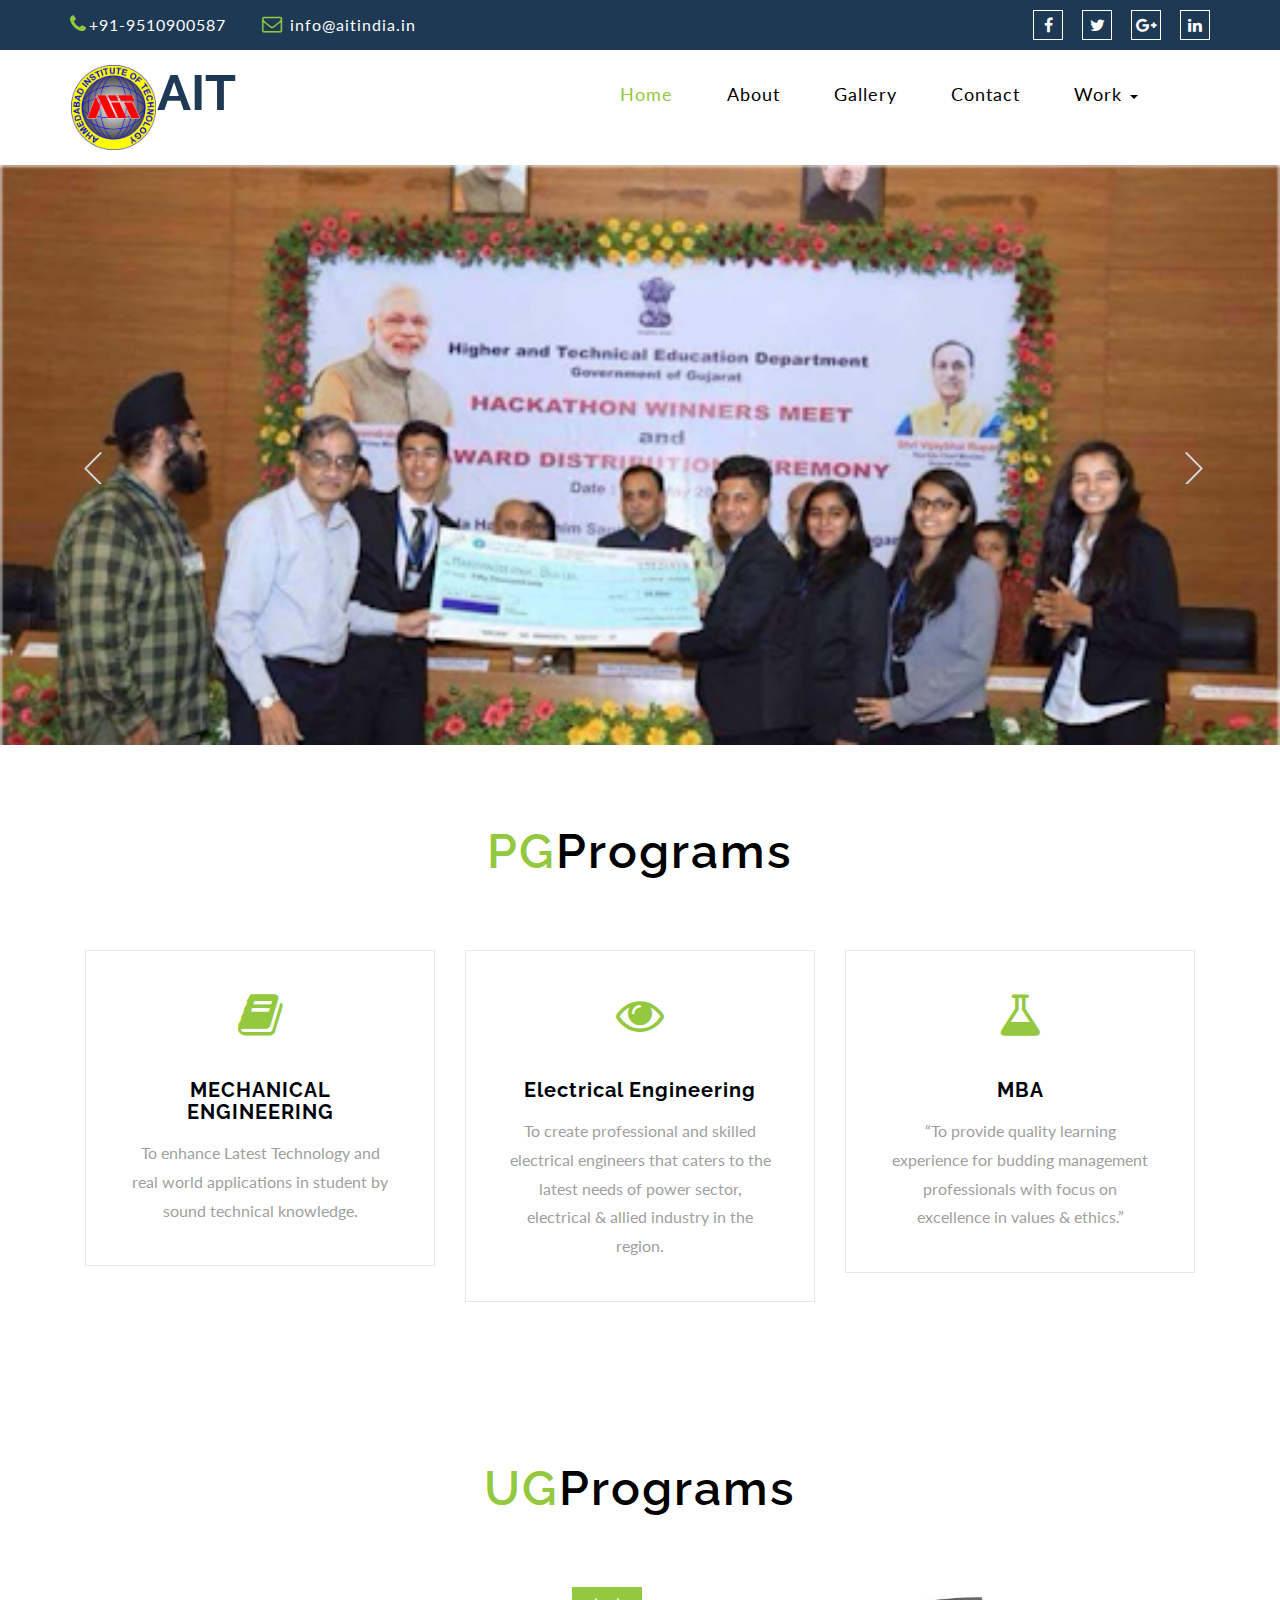
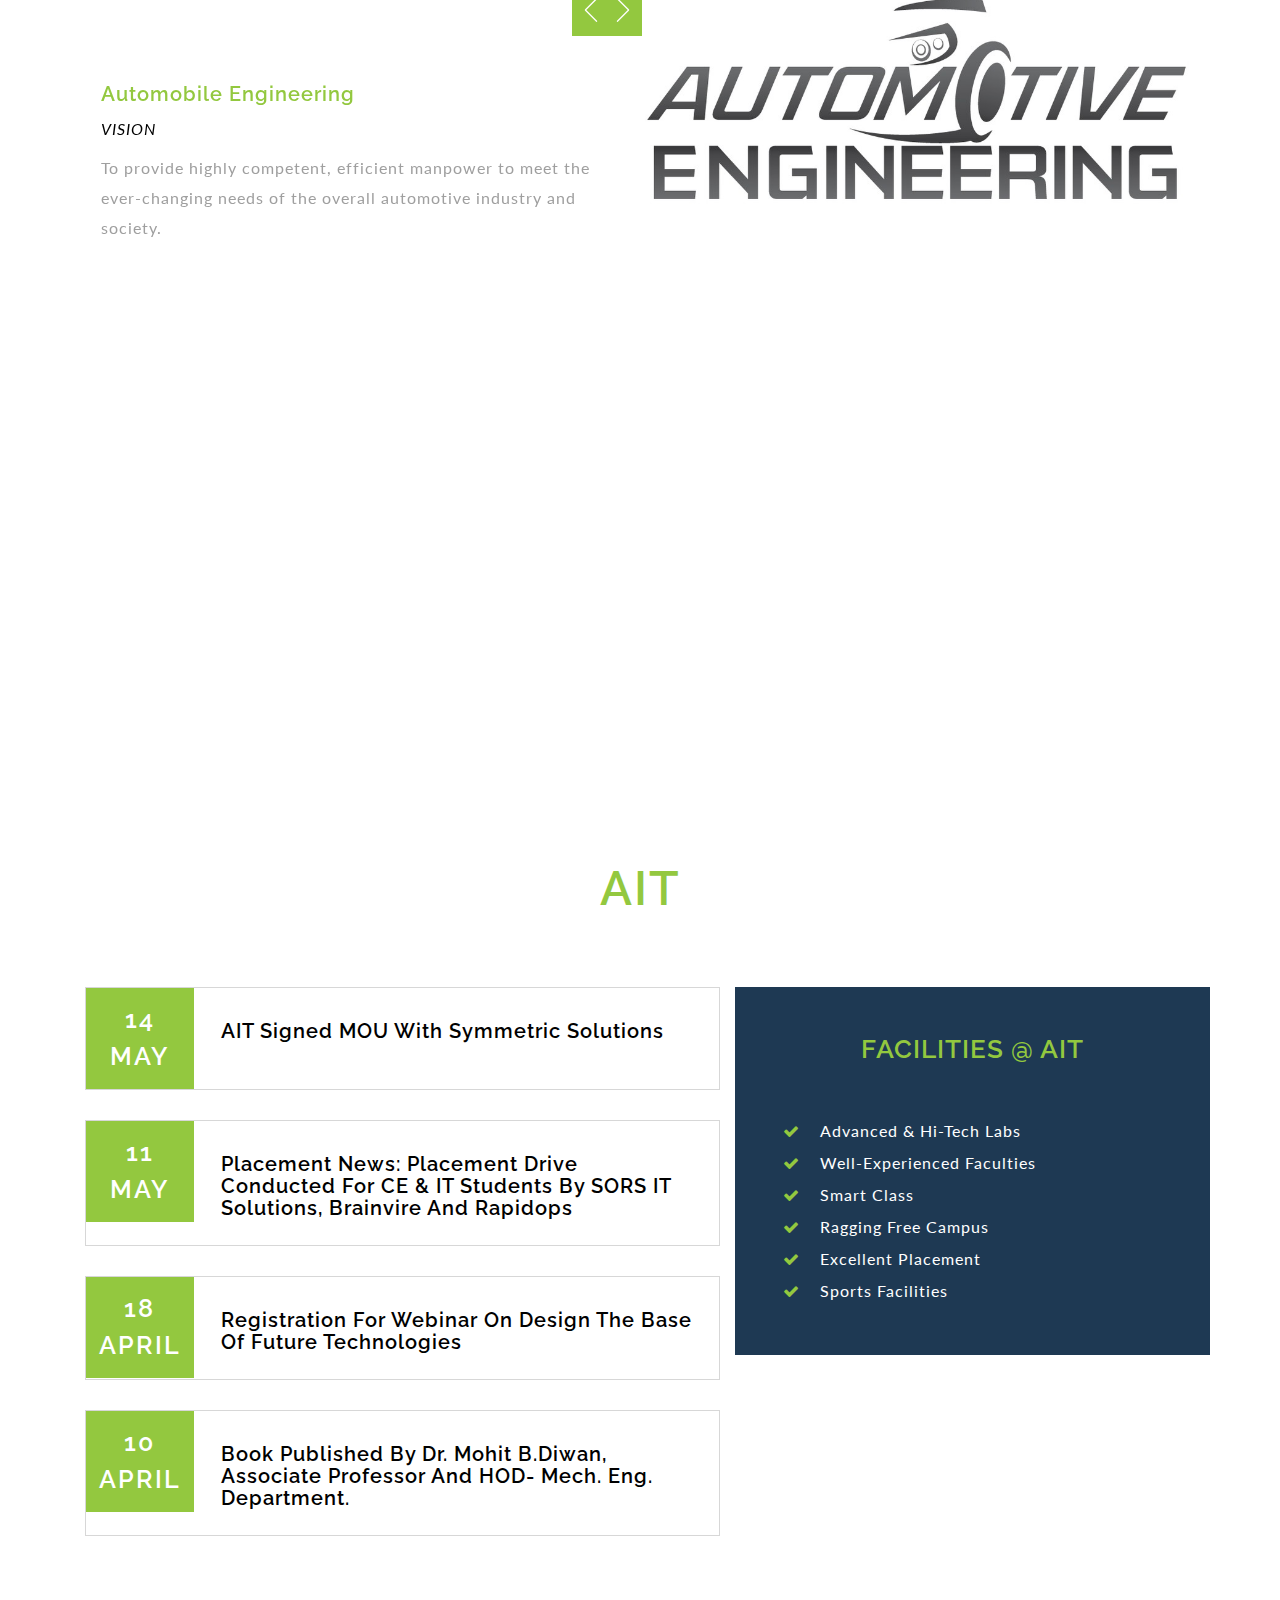
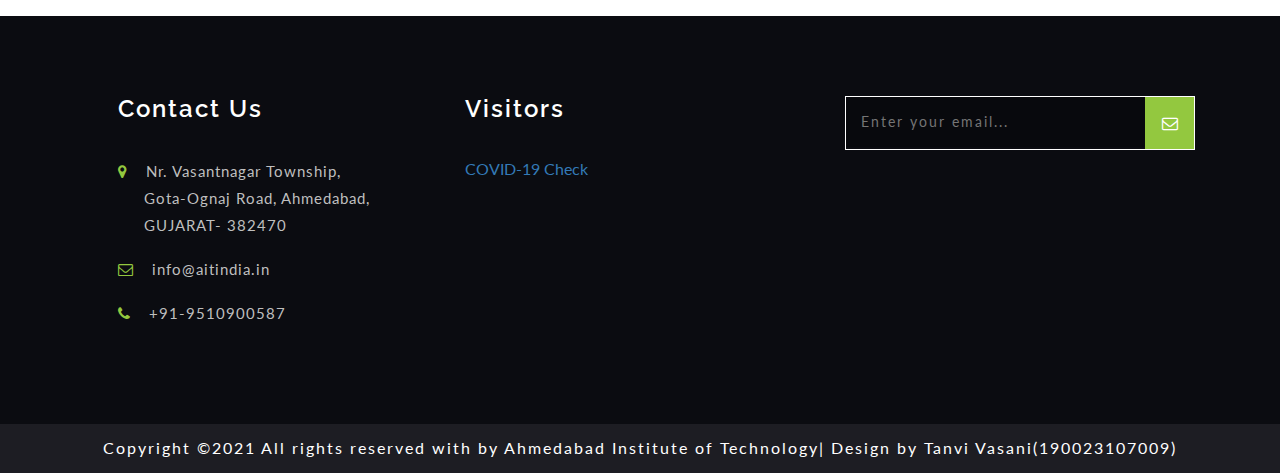
==== index.html @ c09816c7 "Add files via upload" ====
<!DOCTYPE html>
<html lang="zxx">

<head>
	<title>AIT | Home</title>
	<link rel="icon" type="image/png" sizes="16x16" href="images/favicon.png">
	<meta name="viewport" content="width=device-width, initial-scale=1">
	<meta http-equiv="Content-Type" content="text/html; charset=utf-8" />
	<meta name="keywords" content="Bettering Responsive web template, Bootstrap Web Templates, Flat Web Templates, Android Compatible web template, 
Smartphone Compatible web template, free webdesigns for Nokia, Samsung, LG, Sony Ericsson, Motorola web design" />
	<script type="application/x-javascript">
		addEventListener("load", function () {
			setTimeout(hideURLbar, 0);
		}, false);

		function hideURLbar() {
			window.scrollTo(0, 1);
		}
	</script>
	<link href="css/bootstrap.css" rel="stylesheet" type="text/css" media="all" />
	<link href="css/font-awesome.min.css" rel="stylesheet" type="text/css" media="all">
	<link rel="stylesheet" href="css/flexslider.css" type="text/css" media="screen" property="" />
	<link href="css/style.css" rel="stylesheet" type="text/css" media="all" />
	<link href="//fonts.googleapis.com/css?family=Lato:300,400,700,900" rel="stylesheet">
	<link href="//fonts.googleapis.com/css?family=Raleway:300,400,500,600,800" rel="stylesheet">

</head>

<body>
	<div class="header">
	<div class="top">
					<div class="container">
						
							<div class="col-md-9 top-left">
								<ul>
									<li><i class="fa fa-phone" aria-hidden="true"></i>+91-9510900587</li>
									<li><i class="fa fa-envelope-o" aria-hidden="true"></i> <a href="mailto:info@example.com">info@aitindia.in</a></li>
								</ul>
							</div>
							<div class="col-md-3 top-middle">
								<ul>
									<li><a href="#"><i class="fa fa-facebook"></i></a></li>
									<li><a href="#"><i class="fa fa-twitter"></i></a></li>
									<li><a href="#"><i class="fa fa-google-plus"></i></a></li>
									<li><a href="#"><i class="fa fa-linkedin"></i></a></li>
								</ul>
							</div>
							
							<div class="clearfix"></div>
						
					</div>
				</div>
		<div class="top-bar-w3layouts">
			<div class="container">
				<nav class="navbar navbar-default">
					<div class="navbar-header">
						<button type="button" class="navbar-toggle" data-toggle="collapse" data-target="#bs-example-navbar-collapse-1">
							<span class="sr-only">Toggle navigation</span>
							<span class="icon-bar"></span>
							<span class="icon-bar"></span>
							<span class="icon-bar"></span>
						</button>
						<h1><a href="index.html"><img src="images\aitsy.png" style="height: 85px;width: 85px;margin-right: 1px;margin-left: 1px;"> AIT</a></h1>
					</div>
					<div class="collapse navbar-collapse" id="bs-example-navbar-collapse-1">

						<ul class="nav navbar-nav navbar-right">
							<li><a href="index.html" class="active">Home</a></li>
							<li><a href="about.html">About</a></li>
							<li><a href="gallery.html">Gallery</a></li>
							<li><a href="contact.html">Contact</a></li>
							<li><a href="#" class="dropdown-toggle" data-toggle="dropdown" role="button" aria-haspopup="true" aria-expanded="false">Work <span class="caret"></span></a>
										<ul class="dropdown-menu">
											<li><a href="icons.html">Static Page</a></li>
											<li><a href="codes.html">Dynamic Page</a></li>
										</ul>
							</li> 
						</ul>

					</div>



					<div class="clearfix"> </div>
				</nav>
			</div>

		</div>
		<div class="slider">
			<div class="callbacks_container">
				<ul class="rslides" id="slider3">
					<li>
						<div class="slider-img1">
							<div class="container">
								<div class="slider_banner_info_w3ls">
								</div>
							</div>
						</div>
					</li>
					<li>
						<div class="slider-img2">
							<div class="container">
								<div class="slider_banner_info_w3ls">
								</div>
							</div>
						</div>
					</li>
					<li>
						<div class="slider-img3">
							<div class="container">
								<div class="slider_banner_info_w3ls">
								</div>
							</div>
						</div>
					</li>

				</ul>
			</div>
		</div>
		<div class="clearfix"> </div>
	</div>
	<div class="w3-agile-services">
		<div class="container">
			<h3 class="title-txt"><span>PG</span>Programs</h3>
		<div class="agileits-services">
				<div class="services-right-grids">
					<div class="col-sm-4 services-right-grid">
						<div class="se-top">
							<div class="services-icon">
								<i class="fa fa-book" aria-hidden="true"></i>
							</div>
							<div class="services-icon-info">
								<a href="http://www.aitindia.in/aitnew/branch_detail?id=19&is_pg=1"><h5>MECHANICAL ENGINEERING</h5>
								<p>To enhance Latest Technology and real world applications in student by sound technical knowledge.</p>
							</div></a>
						</div>
					</div>
					<div class="col-sm-4 services-right-grid">
						<div class="se-top">
							<div class="services-icon">
							<i class="fa fa-eye" aria-hidden="true"></i>
							</div>
							<div class="services-icon-info">
								<a href="http://www.aitindia.in/aitnew/branch_detail?id=9&is_pg=1"><h5>Electrical Engineering</h5>
								<p>To create professional and skilled electrical engineers that caters to the latest needs of power sector, electrical & allied industry in the region.</p></a>
							</div>
						</div>
					</div>
					<div class="col-sm-4 services-right-grid">
						<div class="se-top">
							<div class="services-icon">
							<i class="fa fa-flask" aria-hidden="true"></i>
							</div>
							<div class="services-icon-info">
								<a href="http://www.aitindia.in/aitnew/branch_detail?id=53&is_pg=1"><h5>MBA</h5>
								<p>“To provide quality learning experience for budding management professionals with focus on excellence in values & ethics.”</p></a>
							</div>
						</div>
					</div>
					<div class="clearfix"> </div>
				</div>
				
			</div>
		</div>
	</div>
	
	<div class="testimonials">
		<div class="container">
			<h3 class="title-txt"><span>UG</span>Programs</h3>
			<div class="col-md-6 testimonials-main">
				<section class="slider">
					<div class="flexslider">
						<ul class="slides">
							<li>
								<div class="inner-testimonials-w3ls">
									<img src="images/1.jpg" alt=" " class="img-responsive" />
									<div class="testimonial-info-wthree">
										<a href="http://www.aitindia.in/aitnew/branch_detail?id=2"><h5>Automobile Engineering</h5>
										<span>VISION</span>
										<p class="para-w3ls">To provide highly competent, efficient manpower to meet the ever-changing needs of the overall automotive industry and society.</p></a>
									</div>
								</div>
							</li>
							<li>
								<div class="inner-testimonials-w3ls">
									<img src="images/2.jpg" alt=" " class="img-responsive" />
									<div class="testimonial-info-wthree">
										<a href="http://www.aitindia.in/aitnew/branch_detail?id=6"><h5>Civil Engineering</h5>
										<span>VISION</span>
										<p class="para-w3ls">To develop best skilled Civil Engineers with innovative mind and of global perspective; who help our nation to develop civil society</p></a>
									</div>
								</div>
							</li>
							<li>
								<div class="inner-testimonials-w3ls">
									<img src="images/3.jpg" alt=" " class="img-responsive" />
									<div class="testimonial-info-wthree">
										<a href="http://www.aitindia.in/aitnew/branch_detail?id=7"><h5>Computer Engineering</h5>
										<span>VISION</span>
										<p class="para-w3ls">To produce technically sound and ethically responsible Computer Engineers to the society by providing Quality Education.</p></a>
									</div>
								</div>
							</li>
							<li>
								<div class="inner-testimonials-w3ls">
									<img src="images/4.jpg" alt=" " class="img-responsive" />
									<div class="testimonial-info-wthree">
										<a href="http://www.aitindia.in/aitnew/branch_detail?id=9"><h5>Electrical Engineering</h5>
										<span>VISION</span>
										<p class="para-w3ls">To create professional and skilled electrical engineers that caters to the latest needs of power sector, electrical & allied industry in the region.</p></a>
									</div>
								</div>
							</li>
							<li>
								<div class="inner-testimonials-w3ls">
									<img src="images/5.jpg" alt=" " class="img-responsive" />
									<div class="testimonial-info-wthree">
										<a href="http://www.aitindia.in/aitnew/branch_detail?id=11"><h5>Electronics and Communication</h5>
										<span>VISION</span>
										<p class="para-w3ls">To Provide Excellent Academic Environment with moral values for developing ethically sound and competent engineers.</p></a>
									</div>
								</div>
							</li>
							<li>
								<div class="inner-testimonials-w3ls">
									<img src="images/6.jpg" alt=" " class="img-responsive" />
									<div class="testimonial-info-wthree">
										<a href="http://www.aitindia.in/aitnew/branch_detail?id=16"><h5>Information Technology</h5>
										<span>VISION</span>
										<p class="para-w3ls">To provide quality education and assistance to the students through innovative teaching learning methodology for shaping young mind technically sound and ethically strong.</p></a>
									</div>
								</div>
							</li>
							<li>
								<div class="inner-testimonials-w3ls">
									<img src="images/7.png" alt=" " class="img-responsive" />
									<div class="testimonial-info-wthree">
										<a href="http://www.aitindia.in/aitnew/branch_detail?id=19"><h5>Mechanical Engineering</h5>
										<span>VISION</span>
										<p class="para-w3ls">To enhance Latest Technology and real world applications in student by sound technical knowledge.</p></a>
									</div>
								</div>
							</li>
						</ul>
					</div>
				</section>
			</div>
			<div class="clearfix"> </div>
		</div>
	</div>
	<!-- //Testimonials -->
	<!-- Events -->
	<div class="events-section">
		<div class="container">
			
				
			</div>
			<div class="clearfix"> </div>
		</div>
	</div>
	<!-- //Events -->
<div class="experience">
	<div class="container">
	<h3 class="title-txt"><span>AIT </span> </h3>
		<div class="experience-info">
			<div class="col-md-7 exp-matter">
				<div class="exp-left">
					<div class="ex-lt">
						<h6>14 <span>MAY</span></h6>
					</div>
					<div class="ex-rt">
						<h5>AIT signed MOU with Symmetric Solutions</h5>
					</div>
					<div class="clearfix"></div>
				</div>
				<div class="exp-left">
					<div class="ex-lt">
						<h6>11 <span>MAY</span></h6>
					</div>
					<div class="ex-rt">
						<h5>Placement News: Placement Drive conducted for CE & IT Students by SORS IT Solutions, Brainvire and Rapidops</h5>
					</div>
					<div class="clearfix"></div>
				</div>
		
				<div class="exp-left">
					<div class="ex-lt">
						<h6>18 <span>APRIL</span></h6>
					</div>
					<div class="ex-rt">
						<h5>Registration for Webinar on Design the base of future Technologies</h5>
					</div>
					<div class="clearfix"></div>
				</div>
				<div class="exp-left">
					<div class="ex-lt">
						<h6>10 <span>APRIL</span></h6>
					</div>
					<div class="ex-rt">
						<h5>Book Published by Dr. Mohit B.Diwan, Associate Professor and HOD- Mech. Eng. Department.</h5>
					</div>
					<div class="clearfix"></div>
				</div>
			</div>
			<div class="col-md-5 exp-info-right">
				<div class="ex-top">
					<h4>Facilities @ AIT</h4>
					<li><span class="fa fa-check" aria-hidden="true"></span>Advanced & Hi-Tech Labs</li>
					<li><span class="fa fa-check" aria-hidden="true"></span>Well-Experienced Faculties</li>
					<li><span class="fa fa-check" aria-hidden="true"></span>Smart Class</li>
					<li><span class="fa fa-check" aria-hidden="true"></span>Ragging Free Campus</li>
					<li><span class="fa fa-check" aria-hidden="true"></span>Excellent Placement</li>
					<li><span class="fa fa-check" aria-hidden="true"></span>Sports Facilities</li>
				</div>
			</div>
			<div class="clearfix"></div>
		</div>
	</div>
</div>
<!-- footer -->
	<div class="footer">
	<div class="container">
		<div class="f-bg-w3l">
			<div class="col-md-4 w3layouts_footer_grid hpft">
					<h3>Contact Us</h3>
					    <ul class="con_inner_text">
							<li><span class="fa fa-map-marker" aria-hidden="true"></span>	Nr. Vasantnagar Township, <label> Gota-Ognaj Road, Ahmedabad, GUJARAT- 382470 </label></li>
							<li><span class="fa fa-envelope-o" aria-hidden="true"></span> <a href="mailto:info@example.com">info@aitindia.in</a></li>
							<li><span class="fa fa-phone" aria-hidden="true"></span> +91-9510900587</li>
						</ul>				
				</div>
		<div class="col-md-4 w3layouts_footer_grid">
					<h3>Visitors</h3>
					 <a href='https://www.symptoma.com/en/info/covid-19'>COVID-19 Check</a> <script type='text/javascript' src='https://www.freevisitorcounters.com/auth.php?id=e91e2856d9b08d8100dab03bf4e1359ea80cdd08'></script>
<script type="text/javascript" src="https://www.freevisitorcounters.com/en/home/counter/826787/t/9"></script>
				</div>
				<div class="col-md-4 w3layouts_footer_grid">
					<form action="#" method="post">
						<input type="email" name="Email" placeholder="Enter your email..." required="">
						<button class="btn1"><i class="fa fa-envelope-o" aria-hidden="true"></i></button>
						<div class="clearfix"> </div>
					</form>
				</div>
				<div class="clearfix"> </div>		
			</div>	
			</div>
	</div>
	<p class="copyright">Copyright ©2021 All rights reserved with by Ahmedabad Institute of Technology| Design by Tanvi Vasani(190023107009)</p>
	<!-- //footer -->



	<!-- Required Scripts -->
	<!-- Common Js -->
	<script type="text/javascript" src="js/jquery-2.2.3.min.js"></script>
	<!--// Common Js -->
	<!--search-bar-agileits-->
	<script src="js/main.js"></script>
	<!--//search-bar-agileits-->
	<!-- start-smoth-scrolling -->
	<script type="text/javascript" src="js/move-top.js"></script>
	<script type="text/javascript" src="js/easing.js"></script>
	<script type="text/javascript">
		jQuery(document).ready(function ($) {
			$(".scroll").click(function (event) {
				event.preventDefault();
				$('html,body').animate({
					scrollTop: $(this.hash).offset().top
				}, 1000);
			});
		});
	</script>
	<!-- start-smoth-scrolling -->

	<!-- Banner Responsive slider -->
	<script src="js/responsiveslides.min.js"></script>
	<script>
		// You can also use "$(window).load(function() {"
		$(function () {
			// Slideshow 3
			$("#slider3").responsiveSlides({
				auto: true,
				pager: false,
				nav: true,
				speed: 500,
				namespace: "callbacks",
				before: function () {
					$('.events').append("<li>before event fired.</li>");
				},
				after: function () {
					$('.events').append("<li>after event fired.</li>");
				}
			});

		});
	</script>
	<!-- // Banner Responsive slider -->

	<!-- flexSlider -->
	<script defer src="js/jquery.flexslider.js"></script>
	<script type="text/javascript">
		$(window).load(function () {
			$('.flexslider').flexslider({
				animation: "slide",
				start: function (slider) {
					$('body').removeClass('loading');
				}
			});
		});
	</script>
	<!-- //flexSlider -->

	<!-- stats -->
	<script src="js/jquery.waypoints.min.js"></script>
	<script src="js/jquery.countup.js"></script>
	<script>
		$('.counter-agileits-w3layouts').countUp();
	</script>
	<!-- //stats -->
	<!-- smooth scrolling -->
	<script type="text/javascript">
		$(document).ready(function () {
			/*
				var defaults = {
				containerID: 'toTop', // fading element id
				containerHoverID: 'toTopHover', // fading element hover id
				scrollSpeed: 1200,
				easingType: 'linear' 
				};
			*/
			$().UItoTop({
				easingType: 'easeOutQuart'
			});
		});
	</script>
	<a href="#home" id="toTop" style="display: block;"> <span id="toTopHover" style="opacity: 1;"> </span></a>
	<!-- //smooth scrolling -->

 <script src="js/bootstrap.js"></script>


	<!--// Required Scripts -->
</body>

</html>
---- css/style.css ----
/*--
Author: W3layouts
Author URL: http://w3layouts.com
License: Creative Commons Attribution 3.0 Unported
License URL: http://creativecommons.org/licenses/by/3.0/
--*/

html,
body {
	margin: 0;
	font-size: 100%;
	font-family: 'Lato', sans-serif;
	background: #fff;
}

body a {
	text-decoration: none;
	transition: 0.5s all;
	-webkit-transition: 0.5s all;
	-moz-transition: 0.5s all;
	-o-transition: 0.5s all;
	-ms-transition: 0.5s all;
}

a:hover {
	text-decoration: none;
}

input[type="button"],
input[type="submit"] {
	transition: 0.5s all;
	-webkit-transition: 0.5s all;
	-moz-transition: 0.5s all;
	-o-transition: 0.5s all;
	-ms-transition: 0.5s all;
}

h1,
h2,
h3,
h4,
h5,
h6 {
	margin: 0;
	font-family: 'Raleway', sans-serif;
	font-weight: 600;
}

p {
	margin: 0;
}

ul {
	margin: 0;
	padding: 0;
}

label {
	margin: 0;
}


/*-- header --*/


/*-- Index-Page-Styling --*/


/*-- top-bar-w3layouts --*/

.header {
	position: relative;
}

.header-nav {
	position: relative;
}

.top-bar-w3layouts {
	width: 100%;
	z-index: 99999;
	background: #fff;
}


/*-- Logo --*/

.logo {
	width: 60%;
	float: left;
}

.logo a {
	font-size: 40px;
	font-weight: bolder;
	color: #EEE;
}

.logo a:hover {
	color: #FFF;
}


/*-- //Logo --*/


/*-- Info --*/

.info {
	width: 40%;
	float: left;
	padding-top: 20px;
}

.info .email,
.info .phone {
	width: 50%;
	float: left;
}

.info p {
	color: #EEE;
	font-size: 13px;
}

.info a {
	color: #FFF;
}

.info a:hover {
	color: #009688;
}

.info span.glyphicon {
	margin-right: 5px;
}

.navbar-brand {
	line-height: 0px !important;
}

.navbar-brand {
	float: none;
}

nav.linkEffects.linkHoverEffect_12 ul {
	margin-top: 6px;
}


/*-- //Info --*/


/*-- //top-bar-w3layouts --*/


/*--banner-slider--*/

#slider2,
#slider3 {
	box-shadow: none;
	-moz-box-shadow: none;
	-webkit-box-shadow: none;
	margin: 0 auto;
}

.rslides_tabs li:first-child {
	margin-left: 0;
}

.rslides_tabs .rslides_here a {
	background: rgba(255, 255, 255, .1);
	color: #fff;
	font-weight: bold;
}

.events {
	list-style: none;
}

.callbacks_container {
	position: relative;
	float: left;
	width: 100%;
}

.callbacks {
	position: relative;
	list-style: none;
	overflow: hidden;
	width: 100%;
	padding: 0;
	margin: 0;
}

.callbacks li {
	position: absolute;
	width: 100%;
}

.callbacks img {
	position: relative;
	z-index: 1;
	height: auto;
	border: 0;
}

.callbacks .caption {
	display: block;
	position: absolute;
	z-index: 2;
	font-size: 20px;
	text-shadow: none;
	color: #fff;
	left: 0;
	right: 0;
	padding: 10px 20px;
	margin: 0;
	max-width: none;
	top: 10%;
	text-align: center;
}

.callbacks_nav {
	position: absolute;
	-webkit-tap-highlight-color: rgba(0, 0, 0, 0);
	bottom: 45%;
	left: 0;
	z-index: 3;
	text-indent: -9999px;
	overflow: hidden;
	text-decoration: none;
	width: 32px;
	height: 32px;
}

.callbacks_nav:hover {
	opacity: 0.5;
}

.callbacks_nav.next {
	left: auto;
	left: 51%;
}

.callbacks_nav.prev {
	background: transparent url(../images/left11.png) no-repeat;
	left: 6%;
}

.callbacks_nav.next {
	background: transparent url(../images/right11.png) no-repeat;
	left: 92%;
}

#slider3-pager a {
	display: inline-block;
}

#slider3-pager span {
	float: left;
}

#slider3-pager span {
	width: 100px;
	height: 15px;
	background: #fff;
	display: inline-block;
	border-radius: 30em;
	opacity: 0.6;
}

#slider3-pager .rslides_here a {
	background: #FFF;
	border-radius: 30em;
	opacity: 1;
}

#slider3-pager a {
	padding: 0;
}

#slider3-pager li {
	display: inline-block;
}

.rslides {
	position: relative;
	list-style: none;
	overflow: hidden;
	width: 100%;
	padding: 0;
}

.rslides li {
	-webkit-backface-visibility: hidden;
	position: absolute;
	display: none;
	width: 100%;
	left: 0;
	top: 0;
}

.rslides li {
	position: relative;
	display: block;
	float: left;
}

.rslides img {
	height: auto;
	border: 0;
}

.callbacks_tabs {
	list-style: none;
	position: absolute;
	bottom: 21%;
	left: 68.5%;
	padding: 0;
	margin: 0;
	z-index: 990;
	display: block;
	text-align: center;
}

.slider-top span {
	font-weight: 600;
}

.callbacks_tabs li {
	display: inline-block;
	margin: 0 5px;
}

.animated {
	z-index: 99;
}


/*----*/

.callbacks_tabs a {
	visibility: hidden;
}

.callbacks_tabs a:after {
	content: "\f111";
	font-size: 0;
	font-family: FontAwesome;
	visibility: visible;
	display: block;
	height: 14px;
	width: 14px;
	display: inline-block;
	background: #fff;
	border-radius: 50%;
	-webkit-border-radius: 50%;
	-o-border-radius: 50%;
	-moz-border-radius: 50%;
	-ms-border-radius: 50%;
	box-shadow: 2px 2px 5px #000000;
	-webkit-box-shadow: 2px 2px 5px #000000;
	-o-box-shadow: 2px 2px 5px #000000;
	-moz-box-shadow: 2px 2px 5px #000000;
	-ms-box-shadow: 2px 2px 5px #000000;
}

.callbacks_here a:after {
	background: #93c83f;
}


/*----*/

.slider_banner_info_w3ls {
	margin-top: 23%;
}

.slider_banner_info_w3ls h4 {
	font-size: 5em;
	line-height: 1.5em;
	text-align: center;
	color: #fff;
	font-weight: 700;
	letter-spacing: 4px;
	
}

.slider_banner_info_w3ls h4 span {
	color: #93c83f;
	
	display: block;
}

img.img-responsive {
	width: 100%;
}

.slider-img1 {
	background: url(../images/ai.png) no-repeat 0px 0px;
}

.slider-img2 {
	background: url(../images/ait.jpeg) no-repeat 0px 0px;
}

.slider-img3 {
	background: url(../images/ait1.jpg) no-repeat 0px 0px;
}

.slider-img1,
.slider-img2,
.slider-img3 {
	background-size: cover;
	-webkit-background-size: cover;
	-o-background-size: cover;
	-moz-background-size: cover;
	-ms-background-size: cover;
	min-height: 705px;
}
.banner{
	background: url(../images/bann2.jpg) no-repeat 0px 0px;
	background-size: cover;
	-webkit-background-size: cover;
	-o-background-size: cover;
	-moz-background-size: cover;
	-ms-background-size: cover;
	min-height: 300px;
}

/*-- //Slider --*/
/* -- TOP HEADER */
.top-middle li {
    display: inline-block;
}
.top .top-middle, .top .top-right {
    padding: 0px;
}
.top .top-left {
    padding: 4px 0 0;
    text-align: left;
}
.top-left li {
    display: inline-block;
	color:#fff;
    margin-right: 2em;
    letter-spacing: 1px;
}
.top-left li a{
	color:#fff;
}
.top {
    padding: 10px 0;
    background:#1e3953;
}
.top-middle {
    text-align: right;
}
.top-left p{
	color:#fff;
    font-size: 16px;
    margin-top: 3px;
}
.top-left i.fa {
    margin-right: 2px;
    color: #93c83f;
    font-size: 20px;
}

.top-middle li {
    margin-left: 15px;
}
.top-middle .fa-facebook {
    font-size: 16px;
    text-align: center;
    line-height: 29px;
    width: 30px;
    height: 30px;
}
.top-middle .fa-facebook:hover {
    background: #527dbd;
    color: #ececec;
    border: 1px solid #527dbd;
}
.top-middle .fa-twitter {
    font-size: 16px;
    text-align: center;
    line-height: 29px;
    width: 30px;
    height: 30px;
}
.top-middle .fa-twitter:hover {
    background: #1da1f2;
    color: #ececec;
    border: 1px solid #1da1f2;
}
.top-middle .fa-google-plus {
    font-size: 16px;
    text-align: center;
    line-height: 29px;
    width: 30px;
    height: 30px;
}
.top-middle .fa-google-plus:hover {
    background: #dd4b39;
    color: #ececec;
    border: 1px solid #dd4b39;
}
.top-middle .fa-linkedin {
    font-size: 16px;
    text-align: center;
    line-height: 29px;
    width: 30px;
    height: 30px;
}
.top-middle .fa-linkedin:hover {
    background: #0077b5;
    color: #ececec;
    border: 1px solid #0077b5;
}
.top-middle i.fa {
    border: 1px solid #fff;
    color: #fff;
	transition: 0.5s all;
	-webkit-transition: 0.5s all;
	-moz-transition: 0.5s all;
	-o-transition: 0.5s all;
	-ms-transition: 0.5s all;
}
/* -- //TOP HEADER */

/*-- Navbar --*/

.navbar-default .navbar-collapse,
.navbar-default .navbar-form {
	border-color: transparent;
}

.navbar-default .navbar-brand {
	font-size: 3em;
	color: #FFF;
	text-shadow: 3px 3px #000000;
	text-decoration: none;
	font-weight: bold;
}

.navbar {
	margin-bottom: 0px;
}

.navbar-nav>li {
	float: left;
	margin: 0px 14px;
}

.navbar-default .navbar-nav>li>a {
	color: #000000;
	letter-spacing: 1px;
	text-transform: capitalize;
	padding: 15px 13px;
	font-weight: 400;
	font-size: 18px;
}

.navbar-default .navbar-brand:focus,
.navbar-default .navbar-brand:hover {
	color: #fff;
	background: none!important;
}

.navbar-default .navbar-toggle .icon-bar {
	background-color: #FFF;
}

.navbar-default .navbar-toggle:focus,
.navbar-default .navbar-toggle:hover {
	background-color: #303841;
	border-color: #000;
}

.navbar-default .navbar-nav>li>a:focus,
.navbar-default .navbar-nav>li>a:hover {
	color: #93c83f;
	background-color: transparent;
}

.navbar-default .navbar-nav > .open > a, .navbar-default .navbar-nav > .open > a:hover, .navbar-default .navbar-nav > .open > a:focus {
    color: #000;
    background-color: transparent;
}
.dropdown-menu > li > a:hover, .dropdown-menu > li > a:focus {
    color: #93c83f;
    background-color: #f5f5f5;
}
.navbar-default .navbar-nav>li>a.active {
	color: #93c83f;
}

.navbar-default {
	border-color: #e7e7e7;
	border: none!important;
	background: none!important;
}

.navbar {
	border-radius: 0!important;
}

.navbar-brand {
	float: left;
	height: 50px;
	padding: 15px 15px;
	line-height: 45px;
}
ul.dropdown-menu {
    top: 134%;
    background: rgba(21, 29, 37, 0.77);
    border: none;
}
.dropdown-menu > li > a {
    padding: 7px 20px;
    color: #fff;
    font-weight: 300;
    letter-spacing: 2px;
}
.dropdown-menu > li > a:hover, .dropdown-menu > li > a:focus, .dropdown-menu > li > a.active {
    text-decoration: none;
    background: none;
}

/*-- nav-effect --*/


/* Effect 13: three circles */

.cl-effect-13 ul li a {
	-webkit-transition: color 0.3s;
	-moz-transition: color 0.3s;
	transition: color 0.3s;
}

.cl-effect-13 ul li a::before {
	position: absolute;
	top: 50%;
	left: 50%;
	color: transparent;
	content: '.';
	text-shadow: 0 0 transparent;
	font-size: 2em;
	-webkit-transition: text-shadow 0.3s, color 0.3s;
	-moz-transition: text-shadow 0.3s, color 0.3s;
	transition: text-shadow 0.3s, color 0.3s;
	-webkit-transform: translateX(-50%);
	-moz-transform: translateX(-50%);
	transform: translateX(-50%);
}

.cl-effect-13 ul li a:hover::before,
.cl-effect-13 ul li a:focus::before,
ul.nav.navbar-nav li.active a::before {
	color: #fff;
	text-shadow: 10px 0 #fff, -10px 0 #fff;
}

.navbar-default {
	background: rgba(0, 0, 0, 0.72);
	border: none;
	border-radius: 0;
}

.navbar-nav,
.header-top {
	padding-right: 2.8em;
	margin-top: 1.2em;
}

.header-nav {
	position: relative;
}

.cl-effect-13 ul li a:hover::before,
.cl-effect-13 ul li a:focus::before,
ul.nav.navbar-nav li a.active::before {
	color: #fff;
	text-shadow: 10px 0 #fff, -10px 0 #fff;
}


/*-- //nav-effect --*/

.navbar-header h1 a {
	font-size: 1.4em;
	color:#1e3953;
	text-decoration: none;
	font-weight: 700;
	margin: 0.3em 0;
	display: inline-block;
}

.navbar-header h1 a img {
	width: 55px;
	float: left;
}

.navbar-brand {
	float: left;
	padding: 0!important;
	line-height: 45px;
}


/*-- /Navbar --*/


/*-- search --*/

.search-bar-agileits {
	position: relative;
}

.cd-main-header {
	/* Force Hardware Acceleration in WebKit */
	-webkit-transform: translateZ(0);
	-moz-transform: translateZ(0);
	-ms-transform: translateZ(0);
	-o-transform: translateZ(0);
	transform: translateZ(0);
	will-change: transform;
}

.cd-main-header {
	-webkit-transition: -webkit-transform 0.3s;
	-moz-transition: -moz-transform 0.3s;
	transition: transform 0.3s;
}

.cd-main-content.nav-is-visible,
.cd-main-header.nav-is-visible {
	-webkit-transform: translateX(-260px);
	-moz-transform: translateX(-260px);
	-ms-transform: translateX(-260px);
	-o-transform: translateX(-260px);
	transform: translateX(-260px);
}

.nav-on-left .cd-main-content.nav-is-visible,
.nav-on-left .cd-main-header.nav-is-visible {
	-webkit-transform: translateX(260px);
	-moz-transform: translateX(260px);
	-ms-transform: translateX(260px);
	-o-transform: translateX(260px);
	transform: translateX(260px);
}

.cd-header-buttons {
	position: absolute;
	display: inline-block;
	top: -64px;
	right: 1px;
}

.cd-header-buttons li {
	display: inline-block;
}

.cd-search-trigger,
.cd-nav-trigger {
	position: relative;
	display: block;
	width: 44px;
	height: 44px;
	overflow: hidden;
	white-space: nowrap;
	color: transparent;
	z-index: 3;
	background: none;
}

.cd-search-trigger::before,
.cd-search-trigger::after {
	/* search icon */
	content: '';
	position: absolute;
	-webkit-transition: opacity 0.3s;
	-moz-transition: opacity 0.3s;
	transition: opacity 0.3s;
	/* Force Hardware Acceleration in WebKit */
	-webkit-transform: translateZ(0);
	-moz-transform: translateZ(0);
	-ms-transform: translateZ(0);
	-o-transform: translateZ(0);
	transform: translateZ(0);
	-webkit-backface-visibility: hidden;
	backface-visibility: hidden;
}

.cd-search-trigger::before {
	top: 11px;
	left: 11px;
	width: 18px;
	height: 18px;
	-webkit-border-radius: 50%;
	-moz-border-radius: 50%;
	border-radius: 50%;
	border: 3px solid #000;
}

.cd-search-trigger::after {
	/* handle */
	height: 3px;
	width: 8px;
	background: #000;
	bottom: 14px;
	right: 11px;
	-webkit-transform: rotate(45deg);
	-moz-transform: rotate(45deg);
	-ms-transform: rotate(45deg);
	-o-transform: rotate(45deg);
	transform: rotate(45deg);
}

.cd-search-trigger span {
	/* container for the X icon */
	position: absolute;
	height: 100%;
	width: 100%;
	top: 0;
	left: 0;
}

.cd-search-trigger span::before,
.cd-search-trigger span::after {
	/* close icon */
	content: '';
	position: absolute;
	display: inline-block;
	height: 3px;
	width: 22px;
	top: 50%;
	margin-top: -2px;
	left: 50%;
	margin-left: -11px;
	background: #000;
	opacity: 0;
	/* Force Hardware Acceleration in WebKit */
	-webkit-transform: translateZ(0);
	-moz-transform: translateZ(0);
	-ms-transform: translateZ(0);
	-o-transform: translateZ(0);
	transform: translateZ(0);
	-webkit-backface-visibility: hidden;
	backface-visibility: hidden;
	-webkit-transition: opacity 0.3s, -webkit-transform 0.3s;
	-moz-transition: opacity 0.3s, -moz-transform 0.3s;
	transition: opacity 0.3s, transform 0.3s;
}

.cd-search-trigger span::before {
	-webkit-transform: rotate(45deg);
	-moz-transform: rotate(45deg);
	-ms-transform: rotate(45deg);
	-o-transform: rotate(45deg);
	transform: rotate(45deg);
}

.cd-search-trigger span::after {
	-webkit-transform: rotate(-45deg);
	-moz-transform: rotate(-45deg);
	-ms-transform: rotate(-45deg);
	-o-transform: rotate(-45deg);
	transform: rotate(-45deg);
}

.cd-search-trigger.search-is-visible::before,
.cd-search-trigger.search-is-visible::after {
	/* hide search icon */
	-moz-opacity: 0;
	opacity: 0;
}

.cd-search-trigger.search-is-visible span::before,
.cd-search-trigger.search-is-visible span::after {
	/* show close icon */
	-moz-opacity: 1;
	opacity: 1;
}

.cd-search-trigger.search-is-visible span::before {
	-webkit-transform: rotate(135deg);
	-moz-transform: rotate(135deg);
	-ms-transform: rotate(135deg);
	-o-transform: rotate(135deg);
	transform: rotate(135deg);
}

.cd-search-trigger.search-is-visible span::after {
	-webkit-transform: rotate(45deg);
	-moz-transform: rotate(45deg);
	-ms-transform: rotate(45deg);
	-o-transform: rotate(45deg);
	transform: rotate(45deg);
}

.cd-search {
	position: absolute;
	width: 100%;
	top: 0em;
	left: 0;
	z-index: 3;
	opacity: 0;
	visibility: hidden;
	-webkit-transition: opacity .3s 0s, visibility 0s .3s;
	-moz-transition: opacity .3s 0s, visibility 0s .3s;
	transition: opacity .3s 0s, visibility 0s .3s;
}

.cd-search input {
	border-radius: 0;
	border: none;
	background: rgba(0, 0, 0, 0.75);
	width: 100%;
	padding: 0 5%;
	-webkit-box-shadow: inset 0 3px 0 #93c83f, 0 3px 6px rgba(0, 0, 0, 0.05);
	-moz-box-shadow: inset 0 3px 0 #93c83f, 0 3px 6px rgba(0, 0, 0, 0.05);
	box-shadow: inset 0 3px 0 #93c83f, 0 3px 6px rgba(0, 0, 0, 0.05);
	-webkit-appearance: none;
	-moz-appearance: none;
	-ms-appearance: none;
	-o-appearance: none;
	appearance: none;
	font-size: 1em;
	padding: 1em 2em;
	color: #fff;
	letter-spacing: 1px;
}

.cd-search input::-webkit-input-placeholder {
	color: #fff;
}

.cd-search input::-moz-placeholder {
	color: #fff;
}

.cd-search input:-moz-placeholder {
	color: #fff;
}

.cd-search input:-ms-input-placeholder {
	color: #fff;
}

.cd-search input:focus {
	outline: none;
}

.cd-search.is-visible {
	-moz-opacity: 1;
	opacity: 1;
	visibility: visible;
	-webkit-transition: opacity .3s 0s, visibility 0s 0s;
	-moz-transition: opacity .3s 0s, visibility 0s 0s;
	transition: opacity .3s 0s, visibility 0s 0s;
}


/*-- //search --*/


/*-- //Banner-Slider --*/


/*-- Events --*/

.register-left {
	background: url(../images/about.png) no-repeat 0px 0px;
	background-size: cover;
	-webkit-background-size: cover;
	-o-background-size: cover;
	-moz-background-size: cover;
	-ms-background-size: cover;
	min-height: 500px;
	padding: 0;
}

.events-section {
    background: url(../images/images.png) no-repeat 0px 0px;
    background-size: cover;
    -webkit-background-size: cover;
    -o-background-size: cover;
    -moz-background-size: cover;
    -ms-background-size: cover;
     background-attachment: fixed;
    padding: 5em 0;
}

.live-info {
    padding: 1.5em 1.5em 3em;
    background: #fff;
    box-shadow: 1px 1px 17px #ffffff;
}
.live-info h4 {
    font-size:24px;
    letter-spacing: 1px;
    color: #93c83f;
    text-transform: uppercase;
    font-weight: 700;
    text-align: center;
}
p.para-1 {
    font-size: 16px;
    letter-spacing: 1px;
    color: #9f9f9f;
    text-align: center;
    line-height: 28px;
    margin-top: 1em;
}
.live-info ul {
    margin-bottom: 1em;
    text-align: center;
}

.live-info ul li {
    display: inline-block;
    list-style: none;
    color: #00030a;
    letter-spacing: 1px;
    font-size: 15px;
    font-weight: 700;
}
.live-info ul li span {
	display: inline-block;
	color: #93c83f;
	margin-right: 10px;
	font-size: 18px;
}


/*-- // Events --*/


/*--Blog--*/

.testimonials-main img {
	margin: 0 auto;
	width: 50%;
	float: right;
}

.testimonials-main {
	float: right;
	width: 100%;
}

.inner-testimonials-w3ls {
	position: relative;
}

.testimonial-info-wthree {
	padding: 6em 2em 0em 1em;
	width: 50%;
	float: left;
}

.testimonial-info-wthree h5 {
	font-size: 20px;
	letter-spacing: 1px;
	text-transform: capitalize;
	color: #93c83f;
}

.testimonial-info-wthree span {
	display: block;
	margin: 0.8em 0;
	font-size: 16px;
	letter-spacing: 1px;
	font-style: italic;
	color: #000;
}
/*-//Blog-*/
/*-- Experience--*/
.edu-right, .exp-left {
    margin-bottom: 30px;
    border: 1px solid #d7d7d7;
}
.edu-right h6,.exp-left h6 {
    font-size: 15px;
    color: #fff;
}
.edu-right h5, .exp-left h5 {
    font-size: 20px;
    padding: 8px 0px;
    text-transform: capitalize;
    letter-spacing: 1px;
    color: #000;
}
.edu-right p, .exp-left p {
    font-size: 14px;
    color: #93c83f;
}
.education-info h4, .exp-info-right h4 {
    font-size: 26px;
    text-transform: uppercase;
    text-align: center;
    letter-spacing: 1px;
    margin-bottom: 2em;
    color: #93c83f;
}
.education-info,.exp-info-right {
    padding:0em;
}
.ex-top li {
    display: block;
    line-height: 2em;
    font-size: 16px;
    color: #fff;
	letter-spacing: 1px;
}
.ex-top {
    background: #1e3953;
    padding: 3em 3em 3em;
}
span.fa.fa-check {
    padding-right: 20px;
	color:#93c83f;
}
.back-shadow{-webkit-box-shadow: -3px 7px 39px -5px rgba(0,0,0,0);
    -moz-box-shadow: -3px 7px 39px -5px rgba(0,0,0,0);
    box-shadow: -3px 7px 39px -5px rgb(0, 0, 0);
}
.edu-right:nth-child(4),.exp-left:nth-child(4) {
    margin-bottom: 0em;
}
.experience {
    padding: 5em 0;
}
.ex-lt {
    float: left;
    background:#93c83f;
    width: 17%;
    padding: 13px 0;
}
.ex-lt span {
    display: block;
}
.ex-rt{
    float: left;
    width: 83%;
	padding: 24px 27px 18px;
}
.ex-lt h6 {
    font-size: 25px;
    text-align: center;
    line-height: 1.5em;
    font-weight: 600;
	letter-spacing: 2px;
}
/*--//Experience--*/
/*-- Main Css --*/
/*-- Main --*/

h3.tittle-w3ls {
	color: #000000;
	font-size: 3.5em;
	text-align: left;
	text-transform: capitalize;
	letter-spacing: 2px;
	font-weight: 400;
	margin-bottom: .9em;
}

h5.sub-title {
	font-size: 20px;
	color: #fff;
	letter-spacing: 2px;
	font-weight: 500;
}

p.para-w3-agileits {
    font-size: 16px;
    letter-spacing: 1px;
    color: #fff;
    line-height: 30px;
    margin-bottom: 2em;
}
h3.title-txt {
    text-align: center;
    text-transform: capitalize;
    font-size: 3em;
    color: #000;
    margin-bottom: 1.5em;
	letter-spacing: 2px;
}
h3.title-txt span {
    color: #93c83f;
}
h3.title-txt.two, p.two {
    color: #ffffff;
}
.testimonials {
    padding: 5em 0;
}

/*--// Main Css --*/
p.para-w3ls {
    font-size: 16px;
    letter-spacing: 1px;
    color: #9f9f9f;
    line-height: 30px;
    margin-bottom: 2em;
}
/*-- services --*/
.w3-agile-services{
    padding:5em 0;
}

.w3l-heading h3,.w3l-heading h2{
	text-align:center;
}
.w3l-services-heading h3{
	color:#FFFFFF;
}
.services-right-grid {
    text-align: center;
}
.services-icon i.fa{
    color:#93c83f;
    font-size: 3em;
}

.modal-title {
    text-align: center;
    font-size: 2em;
    text-transform: uppercase;
    font-weight: 600;
    margin: .5em 0;
	    color: #00BCD4;
    letter-spacing: 1px;
}
.span1{
	color:#000;
}
.agileits-w3layouts-info p {
    font-size: 1em;
    line-height: 1.8em;
    color: #999;
}
.modal-content {
	border-radius:0px;
}
.agileits-w3layouts-info img {
    width: 100%;
}
.services-right-grid:hover i.fa{
	color:#2f679e;
	transition: 0.5s all;
	-webkit-transition: 0.5s all;
	-o-transition: 0.5s all;
	-moz-transition: 0.5s all;
	-ms-transition: 0.5s all;	
}
.services-icon-info h5 {
    color: #00030a;
    font-size: 20px;
    font-weight: 700;
    margin: 2em 0 0 0;
    letter-spacing: 1px;
}
.services-right-grids:nth-child(2){
	margin: 3em 0 0 0;
}
.services-icon-info p {
    color: #9f9f9f;
    font-size: 1em;
    margin: 1em 0 0 0;
    line-height: 1.8em;
}
.services-icon-info h4 {
    margin: 1em 0 0 0;
    padding: 1em;
    background: #93c83f;
    width: 42%;
    margin: 1em auto;
    border-radius:6%;
}
.services-icon-info h4:hover {
    background:#03a9f4;
}
.services-icon-info h4 a {
    text-decoration: none;
	color:#fff;
}
.se-top {
    border: 1px solid #e5e7e9;
    padding:40px 40px;
}
/*-- //services --*/
/*-- stats --*/
.about {   
	background: url(../images/bann3.jpg) no-repeat 0px 0px;
	background-size: cover;
    -webkit-background-size: cover;
    -o-background-size: cover;
    -moz-background-size: cover;
    -ms-background-size: cover;
	background-attachment: fixed;
	background-position:bottom-right;
    padding: 5em 0;
	
}
h3.subheading-w3-agile {
    font-size: 40px;
    margin-bottom: 1em;
    color: #fff;
}
.about-main {
    background: #1e3953;
    padding: 4em 4em;
    width: 50%;
}
.stat-grids p {
    font-size: 2.3em;
    font-weight: 700;
    letter-spacing: 3px;
    color: #fff;
}

.stat-grids h3 {
	font-size: 1.2em;
	color: #93c83f;
	letter-spacing: 1px;
	font-weight: 700;
	margin-top: 5px;
}

.stat-grids:nth-child(1),
.stat-grids:nth-child(2) {
	margin-bottom: 1.5em;
}

/*--//stats --*/
/*-- Gallery --*/
/*-- img-hover-effect --*/
.gallery {
    padding: 5em 0;
}
.adipoli-wrapper {
	margin: auto;
	position: relative;
	display: inline-block;
}

.adipoli-wrapper>img {
	position: absolute;
	z-index: 1;
}

.adipoli-before {
	position: absolute;
	z-index: 5;
}

.adipoli-after {
	position: absolute;
	z-index: 10;
}

.adipoli-slice {
	display: block;
	position: absolute;
	z-index: 15;
	height: 100%;
	background-size: cover !important;
}

.gallery-grids img {
	width: 100%!important;
}

.gallery-grids {
	padding-left: 5px!important;
	padding-right: 5px!important;
	margin-bottom: 4px;
}

#gallery {
	background: #f4f4f4;
}

/*-- //img-hover-effect --*/
/*--// Gallery --*/
/*-- team --*/

.thumbnail.team-w3agile img {
	margin: 0 auto;
	width: inherit;
	width: 100%;
}

.team-grids {
	padding: 0!important;
}

.team-grids:nth-child(2),
.team-grids:nth-child(4) {
	padding-top: 5em!important;
}

.thumbnail.team-w3agile {
	position: relative;
	overflow: hidden;
}

.thumbnail {
	padding: 0px;
	border: none;
	border-radius: 0;
	margin-bottom: 0;
}

.thumbnail.team-w3agile h4 {
	font-size: 1.5em;
	font-weight: 500;
	color: #fff;
	text-transform: capitalize;
	letter-spacing: 1px;
}

.caption p {
	font-size: 15px;
	color: #93c83f;
	letter-spacing: .6px;
	margin: 4px 0 11px;
}

.team-info {
	position: absolute;
	bottom: -227px;
	margin: 0;
	left: 0;
	background: rgba(0, 0, 0, 0.59);
	border-top: 5px solid #93c83f;
	padding: 1em;
	-webkit-transition: .5s all;
	transition: .5s all;
	-moz-transition: .5s all;
	width: 100%;
	text-align: center;
}

.thumbnail.team-w3agile:hover div.team-info {
	bottom: 0px;
}

.thumbnail.team-w3agile:hover {
	border-color: #fdbd10;
}

.thumbnail .caption {
	padding: 0px;
}

.team {
    padding: 5em 0;
}
/*-- //team --*/
/*-- social-icons --*/

.w3ls-social-icons a {
	background: #93c83f;
	width: 30px;
	height: 30px;
	margin-left: 1em;
	color: #fff;
	border: 1px solid rgba(51, 51, 51, 0);
	display: inline-block;
	text-align: center;
	transition: 0.5s all;
	-webkit-transition: 0.5s all;
	-o-transition: 0.5s all;
	-ms-transition: 0.5s all;
	-moz-transition: 0.5s all;
}

.bottom-social-w3ls .w3ls-social-icons a,
.team-info .w3ls-social-icons a {
	margin: 0em .5em;
}

.w3ls-social-icons span {
	font-size: 15px;
	color: #fff;
	line-height: 28px;
	transition: 0.5s all;
	-webkit-transition: 0.5s all;
	-o-transition: 0.5s all;
	-ms-transition: 0.5s all;
	-moz-transition: 0.5s all;
}

.w3ls-social-icons a:hover span {
	color: #ffffff;
}

.w3ls-social-icons a:hover {
	background: transparent;
	border: 1px solid #ffffff;
	color: #ffffff;
}

.top-header-main {
	padding: 1em 0em;
}

.header-address h6 {
	font-size: 0.9em;
	color: #fff;
	display: inline-block;
}

.logo h1 {
	font-size: 2.5em;
}


/*-- //social-icons --*/

/*-- footer --*/
.footer h6 {
    font-size: 16px;
    color: #bfbfbf;
    text-align: left;
    line-height: 36px;
}
span.eme {
    float: right;
}
.footer {
    background: #0b0c11;
	padding:5em 0em;
}
.w3layouts_footer_grid.hpft {
    padding: 0 3em;
}
.w3layouts_footer_grid h2, .w3layouts_footer_grid h3 {
    font-size: 24px;
    color: #fff;
    position: relative;
    margin-bottom: 1.5em;
    letter-spacing: 2px;
}
h3.heading-agileinfo.white-w3ls {
    color: #f8b239;
    font-size: 35px;
    line-height: 48px;
}
.more-button a {
    font-size: 15px;
    background: #f8b239;
    color: #fff;
    padding: 8px 25px;
    display: inline-block;
    margin-top: 2em;
}
.more-button a:hover{
    background: #000;
}
ul.links li {
    list-style: none;
    color: #fff;
    margin-bottom: 10px;
}

.w3layouts_footer_grid h2 span,
.w3layouts_footer_grid h3 span {
    color:#efb14f;
}

ul.links li a {
    color: #fff;
}

.social_agileinfo li {
    display: inline-block;
}

.social_agileinfo li a {
    width: 40px;
    height: 40px;
    display: block;
    border: 1px solid #fff;
    text-align: center;
    color: #fff;
}

.social_agileinfo li a i {
    font-size: 18px;
    line-height: 2em;
}
.w3_facebook:hover {
    border: 1px solid #3b5998;
    background: #3b5998;
}

.w3_twitter:hover {
    border: 1px solid #1da1f2;
    background: #1da1f2;
}

.w3_instagram:hover {
    border: 1px solid #833ab4;
    background: #833ab4;
}

.w3_google:hover {
    border: 1px solid #dd4b39;
    background: #dd4b39;
}

.w3l_footer_nav {
    margin: 3em 0 3em;
}

.w3l_footer_nav li {
    display: inline-block;
    margin-right: 4em;
}

.w3l_footer_nav li a {
    color: #fff;
    font-weight: 400;
    text-decoration: none;
    font-family: 'Raleway', sans-serif;
    letter-spacing: 2px;
}

.w3l_footer_nav li a:hover,
.w3l_footer_nav li a.active {
    color: #ff4c4c;
}

.w3layouts_footer_grid p {
    font-size: 15px;
    line-height: 1.8em;
    margin-bottom: 2em;
    color: #bfbfbf;
	letter-spacing: 1px;
}

p.copyright {
    color: #fff;
    line-height: 1.8em;
    letter-spacing: 2px;
    text-align: center;
    margin-top: 0em;
    background:#1d1d23;
    padding: 10px 0;
}

p.copyright a {
    color: #fff;
    text-decoration: underline;
}

p.copyright a:hover {
    color: #93c83f;
}

.w3layouts_footer_grid form {
    border: 1px solid #fff;
    width: 100%;
}

.w3layouts_footer_grid input[type="email"] {
    outline: none;
    padding: 15px 15px;
    color: #fff;
    font-size: 14px;
    width: 86%;
    border: none;
    background: rgba(0, 0, 0, 0.22);
    letter-spacing: 2px;
}

button.btn1 {
    color: #fff;
    border: none;
    padding: 15px 0;
    text-align: center;
    text-decoration: none;
    background: #93c83f;
    -webkit-transition: 0.5s all;
    -moz-transition: 0.5s all;
    -o-transition: 0.5s all;
    -ms-transition: 0.5s all;
    transition: 0.5s all;
    float: right;
    width: 14%;
}

ul.con_inner_text li {
    list-style-type: none;
    color: #bfbfbf;
	line-height:1.8em;
    font-size: 15px;
    margin-bottom: 17px;
	letter-spacing: 1px;
}

ul.con_inner_text li label {
    display: block;
    margin-left: 1.7em;
}

ul.con_inner_text span {
    margin-right: 13px;
    color: #93c83f;
}
ul.con_inner_text li a {
    color: #bfbfbf;
}

ul.con_inner_text li label {
    color: #bfbfbf;
    margin-right: 1em;
    font-weight: 400!important;
}

ul.con_inner_text.midimg li {
    display: inline-block;
    float: left;
    width: 22%;
}
/*-- //footer --*/
.ab-agile h3 {
    text-transform: uppercase;
    font-size: 30px;
    font-weight: 600;
    color: #93c83f;
    letter-spacing: 1px;
    margin-bottom: 1em;
}
.ab-agile p {
    font-size: 15px;
    line-height: 28px;
    color: #3e3e3e;
    margin-bottom: 1em;
}
.ab-agile p.para1 {
    margin-bottom: 2em;
}
.ab-agile i.fa.fa-check {
    color: #93c83f;
    padding-right: 1em;
    font-size: 1.2em;
}
.about-1 {
    padding: 5em 0;
}
/*-- icons --*/
.codes a {
    color: #999;
}
.icon-box {
    padding: 8px 15px;
    background:rgba(149, 149, 149, 0.18);
    margin: 1em 0 1em 0;
    border: 5px solid #ffffff;
    text-align: left;
    -moz-box-sizing: border-box;
    -webkit-box-sizing: border-box;
    box-sizing: border-box;
    font-size: 13px;
    transition: 0.5s all;
    -webkit-transition: 0.5s all;
    -o-transition: 0.5s all;
    -ms-transition: 0.5s all;
    -moz-transition: 0.5s all;
    cursor: pointer;
} 
.icon-box:hover {
    background: #000;
	transition:0.5s all;
	-webkit-transition:0.5s all;
	-o-transition:0.5s all;
	-ms-transition:0.5s all;
	-moz-transition:0.5s all;
}
.icon-box:hover i.fa {
	color:#fff !important;
}
.icon-box:hover a.agile-icon {
	color:#fff !important;
}
.codes .bs-glyphicons li {
    float: left;
    width: 12.5%;
    height: 115px;
    padding: 10px; 
    line-height: 1.4;
    text-align: center;  
    font-size: 12px;
    list-style-type: none;	
}
.codes .bs-glyphicons .glyphicon {
    margin-top: 5px;
    margin-bottom: 10px;
    font-size: 24px;
}
.codes .glyphicon {
    position: relative;
    top: 1px;
    display: inline-block;
    font-family: 'Glyphicons Halflings';
    font-style: normal;
    font-weight: 400;
    line-height: 1;
    -webkit-font-smoothing: antialiased;
    -moz-osx-font-smoothing: grayscale;
	color: #777;
} 
.codes .bs-glyphicons .glyphicon-class {
    display: block;
    text-align: center;
    word-wrap: break-word;
}
h3.icon-subheading {
    font-size: 28px;
    color: #93c83f !important;
    margin: 30px 0 15px;
    font-weight: 700;
    letter-spacing: 2px;
}
h3.agileits-icons-title {
    text-align: center;
    font-size: 33px;
    color: #222222;
    font-weight: 700;
    letter-spacing: 2px;
}
.icons a {
    color: #999;
}
.icon-box i {
    margin-right: 10px !important;
    font-size: 20px !important;
    color: #282a2b !important;
}
.bs-glyphicons li {
    float: left;
    width: 18%;
    height: 115px;
    padding: 10px;
    line-height: 1.4;
    text-align: center;
    font-size: 12px;
    list-style-type: none;
    background:rgba(149, 149, 149, 0.18);
    margin: 1%;
}
.bs-glyphicons .glyphicon {
    margin-top: 5px;
    margin-bottom: 10px;
    font-size: 24px;
	color: #282a2b;
}
.glyphicon {
    position: relative;
    top: 1px;
    display: inline-block;
    font-family: 'Glyphicons Halflings';
    font-style: normal;
    font-weight: 400;
    line-height: 1;
    -webkit-font-smoothing: antialiased;
    -moz-osx-font-smoothing: grayscale;
	color: #777;
} 
.bs-glyphicons .glyphicon-class {
    display: block;
    text-align: center;
    word-wrap: break-word;
	    color: #777;
}
@media (max-width:991px){
	h3.agileits-icons-title {
		font-size: 28px;
	}
	h3.icon-subheading {
		font-size: 22px;
	}
}
@media (max-width:768px){
	h3.agileits-icons-title {
		font-size: 28px;
	}
	h3.icon-subheading {
		font-size: 25px;
	}
	.row {
		margin-right: 0;
		margin-left: 0;
	}
	.icon-box {
		margin: 0;
	}
}
@media (max-width: 640px){
	.icon-box {
		float: left;
		width: 50%;
	}
}
@media (max-width: 480px){
	.bs-glyphicons li {
		width: 31%;
	}
}
@media (max-width: 414px){
	h3.agileits-icons-title {
		font-size: 23px;
	}
	h3.icon-subheading {
		font-size: 22px;
	}
	.bs-glyphicons li {
		width: 31.33%;
	}
}
@media (max-width: 384px){
	.icon-box {
		float: none;
		width: 100%;
	}
}
/*-- //icons --*/
.w3_wthree_agileits_icons.main-grid-border {
    padding: 5em 0;
}
/*--Typography--*/
.well {
    font-weight: 300;
    font-size: 14px;
}
.list-group-item {
    font-weight: 300;
    font-size: 14px;
}
li.list-group-item1 {
    font-size: 14px;
    font-weight: 300;
}
.typo p {
    font-size: 14px;
    font-weight: 300;
}
.show-grid [class^=col-] {
    background: #fff;
	text-align: center;
	margin-bottom: 10px;
	line-height: 2em;
	border: 10px solid #f0f0f0;
}
.show-grid [class*="col-"]:hover {
	background: #e0e0e0;
}
.grid_3{
	margin-bottom:2em;
}
.xs h3, h3.m_1{
	color:#000;
	font-size:1.7em;
	font-weight:300;
	margin-bottom: 1em;
}
.grid_3 p{
	color: #999;
	font-size: 0.85em;
	margin-bottom: 1em;
	font-weight: 300;
}
.grid_4{
	background:none;
	margin-top:50px;
}
.label {
	font-weight: 300 !important;
	border-radius:4px;
}  
.grid_5{
	background:none;
	padding:2em 0;
}
.grid_5 h3, .grid_5 h2, .grid_5 h1, .grid_5 h4, .grid_5 h5, h3.hdg, h3.bars {
    margin-bottom: 1em;
    color: #93c83f;
    font-weight: 700;
    font-size: 30px;
    letter-spacing: 2px;
}
.table > thead > tr > th, .table > tbody > tr > th, .table > tfoot > tr > th, .table > thead > tr > td, .table > tbody > tr > td, .table > tfoot > tr > td {
	border-top: none !important;
}
.tab-content > .active {
	display: block;
	visibility: visible;
}
.pagination > .active > a, .pagination > .active > span, .pagination > .active > a:hover, .pagination > .active > span:hover, .pagination > .active > a:focus, .pagination > .active > span:focus {
	z-index: 0;
}
.badge-primary {
	background-color: #03a9f4;
}
.badge-success {
	background-color: #fb5710;
}
.badge-warning {
	background-color: #ffc107;
}
.badge-danger {
	background-color: #e51c23;
}
.grid_3 p{
	line-height: 2em;
	color: #888;
	font-size: 0.9em;
	margin-bottom: 1em;
	font-weight: 300;
}
.bs-docs-example {
	margin: 1em 0;
}
section#tables  p {
	margin-top: 1em;
}
.tab-container .tab-content {
	border-radius: 0 2px 2px 2px;
	border: 1px solid #e0e0e0;
	padding: 16px;
	background-color: #ffffff;
}
.table td, .table>tbody>tr>td, .table>tbody>tr>th, .table>tfoot>tr>td, .table>tfoot>tr>th, .table>thead>tr>td, .table>thead>tr>th {
	padding: 15px!important;
}
.table > thead > tr > th, .table > tbody > tr > th, .table > tfoot > tr > th, .table > thead > tr > td, .table > tbody > tr > td, .table > tfoot > tr > td {
	font-size: 0.9em;
	color: #999;
	border-top: none !important;
}
.tab-content > .active {
	display: block;
	visibility: visible;
}
.label {
	font-weight: 300 !important;
}
.label {
	padding: 4px 6px;
	border: none;
	text-shadow: none;
}
.alert {
	font-size: 0.85em;
}
h1.t-button,h2.t-button,h3.t-button,h4.t-button,h5.t-button {
	line-height:2em;
	margin-top:0.5em;
	margin-bottom: 0.5em;
}
li.list-group-item1 {
	line-height: 2.5em;
}
.input-group {
	margin-bottom: 20px;
}
.in-gp-tl{
	padding:0;
}
.in-gp-tb{
	padding-right:0;
}
.list-group {
	margin-bottom: 48px;
}
ol {
	margin-bottom: 44px;
}
h2.typoh2{
    margin: 0 0 10px;
}
@media (max-width:768px){
.grid_5 {
	padding: 0 0 1em;
}
.grid_3 {
	margin-bottom: 0em;
}
}
@media (max-width:640px){
h1, .h1, h2, .h2, h3, .h3 {
	margin-top: 0px;
	margin-bottom: 0px;
}
.grid_5 h3, .grid_5 h2, .grid_5 h1, .grid_5 h4, .grid_5 h5, h3.hdg, h3.bars {
	margin-bottom: .5em;
}
.progress {
	height: 10px;
	margin-bottom: 10px;
}
ol.breadcrumb li,.grid_3 p,ul.list-group li,li.list-group-item1 {
	font-size: 14px;
}
.breadcrumb {
	margin-bottom: 25px;
}
.well {
	font-size: 14px;
	margin-bottom: 10px;
}
h2.typoh2 {
	font-size: 1.5em;
}
.label {
	font-size: 60%;
}
.in-gp-tl {
	padding: 0 1em;
}
.in-gp-tb {
	padding-right: 1em;
}
}
@media (max-width:480px){
.grid_5 h3, .grid_5 h2, .grid_5 h1, .grid_5 h4, .grid_5 h5, h3.hdg, h3.bars {
	font-size: 1.2em;
}
.table h1 {
	font-size: 26px;
}
.table h2 {
	font-size: 23px;
	}
.table h3 {
	font-size: 20px;
}
.label {
	font-size: 53%;
}
.alert,p {
	font-size: 14px;
}
.pagination {
	margin: 20px 0 0px;
}
.grid_3.grid_4.w3layouts {
	margin-top: 25px;
}
}
@media (max-width: 320px){
.grid_4 {
	margin-top: 18px;
}
h3.title {
	font-size: 1.6em;
}
.alert {
	padding: 10px;
	margin-bottom: 10px;
}
ul.pagination li a {
	font-size: 14px;
	padding: 5px 11px;
}
.list-group {
	margin-bottom: 10px;
}
.well {
	padding: 10px;
}
.nav > li > a {
	font-size: 14px;
}
table.table.table-striped,.table-bordered,.bs-docs-example {
		display: none;
}
}
/*-- //typography --*/
.typo {
    padding: 5em 0;
}
/* contact */
.contact{
	padding:5em 0;
}
.contact-form input[type="text"],.contact-form input[type="email"],textarea{
    margin: .5em 0;
    padding: .7em 1em;
    font-size: .9em;
    width: 100%;
    background: transparent;
    border: 1px solid #fff;
	color:#fff;
	letter-spacing: 2px;

}
textarea{
	height:150px;
}
.contact-form input[type="text"]:focus,.contact-form input[type="email"]:focus,.contact-form textarea:focus{
    box-shadow: none;
    border: 1px solid transparent;
}

.contact-form ::-webkit-input-placeholder{
	color:#999 !important;
}
.contact-form input[type="submit"] {
    background: #93c83f;
    border: 1px solid #93c83f;
    padding: .5em 2em;
    text-transform: uppercase;
    color: #fff;
    font-size: .9em;
    letter-spacing: 2px;
}
.contact-form  input[type="submit"]:hover{
	background: none;
    border: 1px solid #93c83f;
	color:#93c83f;
}
.map iframe {
    border: 5px solid rgb(147, 200, 63);
    width: 100%;
    height: 400px;
    margin-bottom: 1.5em;
}
.contact-form {
    padding: 4em 3em;
    background: #1e3953;
}
.contact-form h4.heading {
    text-align: left;
    font-size: 35px;
    margin-bottom: 20px;
    font-weight: 600;
    text-transform: capitalize;
    color: #93c83f;
    letter-spacing: 1px;
}
.contact-grid1 i {
    font-size: 25px;
    color: #93c83f;
    margin-bottom: 15px;
}
.contact-right p {
    font-weight: 600;
    font-size: 18px;
    color: #444;
    margin-bottom: 5px;
}
.contact-right span, .contact-right a{
    font-size: 15px;
    color: #464646;
	letter-spacing: 1px;
    line-height: 26px;
}
/* contact */
/*-- to-top --*/

#toTop {
	display: none;
	text-decoration: none;
	position: fixed;
	bottom: 35px;
	right: 2%;
	overflow: hidden;
	z-index: 999;
	width: 32px;
	height: 32px;
	border: none;
	text-indent: 100%;
	background: url(../images/arr.png) no-repeat 0px 0px;
}

#toTopHover {
	width: 32px;
	height: 32px;
	display: block;
	overflow: hidden;
	float: right;
	opacity: 0;
	-moz-opacity: 0;
	filter: alpha(opacity=0);
}

/*-- //to-top --*/
/*--responsive--*/

@media(max-width:1440px) {
}

@media(max-width:1280px) {
	.slider_banner_info_w3ls h4 {
		padding: 0 1em;
		font-size: 4.5em;
		line-height: 1.3em;
	}
	.slider-img1,
	.slider-img2,
	.slider-img3 {
		min-height: 580px;
	}
	.slider_banner_info_w3ls {
		margin-top: 19%;
	}
	h3.tittle-w3ls {
		font-size: 3.3em;
		margin-bottom: .7em;
	}
}

@media(max-width:1080px) {
	.navbar-default .navbar-nav>li>a {
		font-size: 16px;
	}
	.navbar-nav>li {
		margin: 0px 11px;
	}
	.slider_banner_info_w3ls h4 {
		font-size: 4em;
	}
	.slider-img1,
	.slider-img2,
	.slider-img3 {
		min-height: 515px;
	}
	.stat-grids h3 {
		font-size: 1.1em;
	}
	
	.testimonial-info-wthree {
		padding: 3em 2em 0em 1em;
	}
	.banner {
    min-height: 270px;
}
.about-main {
    width: 56%;
}
}

@media(max-width:1050px) {
	
}

@media(max-width:1024px) {
	.slider_banner_info_w3ls h4 {
		font-size: 3.5em;
		padding: 0 0em;
	}
}

@media(max-width:991px) {
	.navbar-header h1 a {
		font-size: 1.2em;
		margin: 0.3em 0;
	}
	.navbar-header h1 a img {
		width: 45px;
	}
	.navbar-nav>li {
		margin: 0px 5px;
	}
	.navbar-default .navbar-nav>li>a {
		font-size: 16px;
		padding: 13.5px 6px;
	}
	.navbar-nav,
	.header-top {
		margin-top: 1em;
	}
	.cd-header-buttons {
		top: -58px;
		right: 0px;
	}
	.slider-img1,
	.slider-img2,
	.slider-img3 {
		min-height: 450px;
	}
	.slider_banner_info_w3ls {
		margin-top: 22%;
	}
	.live-info h5 {
		font-size: 17.5px;
	}
	.gallery-grids {
		padding-left: 5px!important;
		padding-right: 5px!important;
		margin-bottom: 4px;
		float: left;
		width: 50%;
	}
	h3.tittle-w3ls {
		font-size: 3.2em;
		margin-bottom: .6em;
	}
	.testimonials-main img {
		width: 69.5%;
		float: none;
	}
	.testimonial-info-wthree {
		padding: 0;
		width: 70%;
		float: none;
		margin: 1.5em auto 0;
		box-sizing: border-box;
	}
	.stats {
		margin-top: 1em;
	}
	.contact-form {
    margin-bottom: 2em;
}
.map {
    padding: 0;
}
.contact-grid1 {
    float: left;
    width: 33.33%;
}
.w3layouts_footer_grid.hpft {
    padding: 1em 1em;
}
.top-left li {
    margin-right: 1em;
    letter-spacing: 0px;
}
.top .top-left {
    float: left;
}
.top-middle {
    float: right;
}
.top-middle li {
    margin-left: 6px;
}
.banner {
    min-height: 230px;
}
.about-main {
    padding: 3em 3em;
    width: 66%;
}
h3.subheading-w3-agile {
    font-size: 36px;
}
.se-top {
    padding: 40px 20px;
}
.exp-info-right {
    margin-top: 2em;
}
.exp-matter {
    padding: 0;
}
}

@media(max-width:800px) {
	.slider_banner_info_w3ls h4 {
		font-size: 3em;
		padding: 0 1em;
		letter-spacing: 3px;
	}
	.slider-img1,
	.slider-img2,
	.slider-img3 {
		min-height: 415px;
	}
	.reserve-form {
		width: 80%;
	}
}

@media(max-width:768px) {
	.contact {
    padding: 3em 0;
}
h3.title-txt {
    font-size: 2.7em;
    margin-bottom: 1em;
}
.footer {
    padding: 3em 0em;
}
.w3_wthree_agileits_icons.main-grid-border {
    padding: 3em 0;
}
.typo {
    padding: 3em 0;
}
.gallery {
    padding: 3em 0;
}
.ab-agile h3 {
    font-size: 26px;
}
.about-1 {
    padding: 3em 0;
}
.team {
    padding: 3em 0;
}
.w3-agile-services {
    padding: 3em 0;
}
.testimonials {
    padding: 3em 0;
}
.events-section {
    padding: 3em 0;
}
.experience {
    padding: 3em 0;
}
}

@media(max-width:767px) {
	.navbar-collapse.in {
		overflow-y: hidden;
		width: 100%;
	}
	.navbar-default .navbar-brand {
		margin-top: 27px;
	}
	.navbar-header {
		margin: 0px;
	}
	.navbar-default .navbar-toggle:hover,
	.navbar-default .navbar-toggle:focus {
		background-color: rgba(255, 253, 253, 0.42);
	}
	.navbar-default .navbar-toggle .icon-bar {
		background-color: #93c83f;
	}
	.navbar-default .navbar-toggle {
		border-color: #93c83f;
	}
	.navbar-toggle {
		position: relative;
		float: right;
		padding: 9px 10px;
		margin-top: 20px;
		margin-right: 50px;
		margin-bottom: 0px;
		background-color: transparent;
		background-image: none;
		border: 1px solid transparent;
		border-radius: 4px;
	}
	.navbar-default .navbar-collapse,
	.navbar-default .navbar-form {
		margin-top: 0em;
		margin-left: 0;
		float: none;
	}
	nav#nav-effect ul li {
		padding: 9px 7px;
		width: 100%;
		text-align: center;
	}
	.navbar-default .navbar-collapse,
	.navbar-default .navbar-form {
		border-color: transparent;
	}
	.cd-header-buttons {
		top: -54px;
	}
	.navbar-nav>li {
		float: none;
		display: block;
		text-align: center;
		margin: 0px 0px;
	}
	.navbar-nav,
	.header-top {
		padding-right: 0em;
		margin-top: 0em;
	}
	.navbar-default .navbar-nav>li>a {
		display: inline-block;
	}
	ul.dropdown-menu {
    text-align: center;
}
.navbar-default .navbar-nav .open .dropdown-menu > li > a {
    color: #000000;
    display: inline-block;
    position: relative;
    padding: .5em 0;
}
.navbar-default .navbar-nav .open .dropdown-menu > li > a:hover, .navbar-default .navbar-nav .open .dropdown-menu > li > a:focus { 
    background:none;
}
}

@media(max-width:736px) {
	.slider_banner_info_w3ls h4 {
		padding: 0 0.5em;
	}
	.callbacks_nav.prev {
		left: 3%;
	}
	.callbacks_nav.next {
		left: 93%;
	}
	h3.tittle-w3ls {
		font-size: 3.05em;
		margin-bottom: .5em;
	}
.thumbnail.team-w3agile {
    float: left;
    width: 50%;
}
.services-right-grid:nth-child(2) {
    margin:1.5em 0;
}
.live-grids-w3ls:nth-child(3) {
    margin:1.5em 0;
}
}

@media(max-width:667px) {
	.slider_banner_info_w3ls h4 {
		font-size: 2.5em;
		line-height: 1.5em;
	}
	.slider-img1,
	.slider-img2,
	.slider-img3 {
		min-height: 385px;
	}
	.top-left li {
    font-size: 14px;
	    margin-right: 0.8em;
}
}

@media(max-width:640px) {
	.flex-direction-nav a {
		width: 28px;
		height: 41px;
	}
	.flex-direction-nav a {
		background: #3be8b0 url(../images/right.png) no-repeat 2px 9px;
	}
	.flex-direction-nav .flex-next {
		background: #3be8b0 url(../images/left.png) no-repeat 1px 9px;
		right: 96%;
	}
	.flex-direction-nav .flex-prev {
		left: 4.1%;
	}
	.testimonials-main img {
		width: 82%;
		float: none;
	}
	.testimonial-info-wthree {
		width: 82%;
	}
	.banner {
    min-height: 200px;
}
.top-left li {
    font-size: 16px;
}
.top-middle {
    float: right;
    width: 100%;
    text-align: center;
    margin-top: 1em;
}
.top .top-left {
    float: left;
    width: 100%;
    text-align: center;
}
.contact-form h4.heading {
    font-size: 30px;
}
.contact-form {
    padding: 2em 2em;
}
}

@media(max-width:600px) {
	.slider_banner_info_w3ls h4 {
		font-size: 2.3em;
		line-height: 1.3em;
	}
	.slider-img1,
	.slider-img2,
	.slider-img3 {
		min-height: 330px;
	}
	.mid-fields {
		margin-bottom: 0em;
	}
}

@media(max-width:568px) {
	.testimonials-main img {
		width: 80.5%;
	}
	h3.tittle-w3ls {
		font-size: 2.8em;
		letter-spacing: 1px;
	}
	.live-info h4 {
		line-height: 28px;
	}
	.callbacks_nav.next {
		left: 92%;
	}
	.top-left li {
    font-size: 15px;
}
}

@media(max-width:480px) {
	.slider_banner_info_w3ls h4 {
		font-size: 2em;
		line-height: 1.4em;
		letter-spacing: 2px;
	}
	.slider-img1,
	.slider-img2,
	.slider-img3 {
		min-height: 276px;
	}
	h3.subheading-w3-agile {
		font-size: 23px;
		line-height: 30px;
	}
	h3.tittle-w3ls {
		line-height: 50px;
	}
	.flex-direction-nav .flex-prev {
		left: 4%;
	}
	.testimonials-main img {
		width: 78%;
	}
	.callbacks_nav.next {
		left: 91%;
	}
	.banner {
    min-height: 180px;
}
.contact-grid1 {
    float: left;
    width: 54%;
}
.contact-grid1:nth-child(2) {
    margin:2em 0;
}
.bottom-social-w3ls .w3ls-social-icons a, .team-info .w3ls-social-icons a {
    margin: 0em .2em;
}
.about-main {
    width: 100%;
}
.stat-grids h3 {
    font-size: .9em;
}
.thumbnail.team-w3agile h4 {
    font-size: 1.2em;
}
.edu-right h5, .exp-left h5 {
    font-size: 15px;
}
.ex-lt h6 {
    font-size: 23px;
}
}

@media(max-width:440px) {
	.callbacks_nav.prev,
	.callbacks_nav.next {
		background-size: 20px;
		width: 20px;
		height: 20px;
	}
	.slider_banner_info_w3ls {
		margin-top: 25%;
	}
	.slider_banner_info_w3ls h4 {
		padding: 0 0em;
	}
	.callbacks_nav {
		bottom: 40%;
	}
	.stat-grids {
		width: 100%;
	}
	.stat-grids:nth-child(1),
	.stat-grids:nth-child(2),
	.stat-grids:nth-child(3) {
		margin-bottom: 1em;
	}
	.testimonials-main img {
		width: 100%;
	}
	.flex-direction-nav .flex-next {
		right: 93%;
	}
	.flex-direction-nav .flex-prev {
		left: 7.2%;
	}
	.testimonial-info-wthree {
		width: 100%;
	}
	.testimonials-main {
		float: none;
		width: 100%;
		padding: 0;
	}
	.map iframe {
    height: 250px;
}
.ex-rt {
    padding: 13px 27px 13px;
}
}

@media(max-width:384px) {
	.navbar-header h1 a {
		font-size: 1.1em;
	}
	.slider_banner_info_w3ls h4 {
		font-size: 1.8em;
	}
	.slider-img1,
	.slider-img2,
	.slider-img3 {
		min-height: 250px;
	}
	.flex-direction-nav .flex-next {
		right: 91.8%;
	}
	.flex-direction-nav .flex-prev {
		left: 8.4%;
	}
	.contact-grid1 {
    width: 65%;
}
.banner {
    min-height: 150px;
}
.gallery-grids {
    padding-left: 0px!important;
    padding-right: 0px!important;
    margin-bottom: 4px;
    float: left;
    width: 100%;
}
.ab-agile h3 {
    font-size: 21px;
}
.thumbnail.team-w3agile {
    width: 100%;
}
.w3layouts_footer_grid h2, .w3layouts_footer_grid h3 {
    margin-bottom: 1em;
}
.ex-rt {
    width: 74%;
}
.ex-lt {
    width: 25%;
}
.education-info h4, .exp-info-right h4 {
    font-size: 21px;
    margin-bottom: 1em;
}
}

@media(max-width:375px) {
	.slider_banner_info_w3ls h4 {
		letter-spacing: 1px;
	}
	.flex-direction-nav .flex-next {
		right: 91.5%;
	}
	.education-info h4, .exp-info-right h4 {
    font-size: 20px;
}
}

@media(max-width:320px) {
	.navbar-header h1 a img {
		width: 37px;
	}
	.navbar-toggle .icon-bar {
		width: 20px;
		height: 2px;
	}
	.navbar-toggle {
		padding: 7px 7px;
		margin-top: 20px;
		margin-right: 44px;
	}
	.navbar-header h1 a {
		font-size: 0.87em;
		margin: 0.5em 0;
	}
	.cd-search-trigger,
	.cd-nav-trigger {
		width: 40px;
		height: 40px;
	}
	.cd-search-trigger::before {
		top: 8px;
		left: 9px;
	}
	.cd-search-trigger::after {
		bottom: 12px;
		right: 9px;
	}
	.cd-header-buttons {
		top: -49px;
	}
	.slider_banner_info_w3ls {
		margin-top: 34%;
	}
	.stat-grids {
		padding: 0;
	}
	.flex-direction-nav .flex-next {
		right: 89.6%;
	}
	.flex-direction-nav .flex-prev {
		left: 10.4%;
	}
	.footer-section h2 a {
		font-size: 1.2em;
		letter-spacing: 1px;
	}
	button.btn1 {
    width: 18%;
}
.w3layouts_footer_grid input[type="email"] {
    width: 82%;
}
.contact-grid1 {
    width: 86%;
}
h3.title-txt {
    font-size: 2.3em;
    margin-bottom: 0.8em;
}
.banner {
    min-height: 120px;
}
.top-left li {
    margin-right: 0;
}
.top-left li:nth-child(2){
	margin:10px 0;
}
.contact {
    padding: 2.5em 0;
}
.contact-form h4.heading {
    font-size: 26px;
}
.w3_wthree_agileits_icons.main-grid-border {
    padding: 2.5em 0;
}
.typo {
    padding: 2.5em 0;
}
.gallery {
    padding: 2.5em 0;
}
.team {
    padding: 2.5em 0;
}
.about {
    padding: 3em 0;
}
.about-1 {
    padding: 2.5em 0;
}
.services-icon-info h5 {
    font-size: 18px;
    letter-spacing: 0px;
}
.w3-agile-services {
    padding: 2.5em 0px;
}
.testimonials {
    padding: 2.5em 0px;
}
.live-info h4 {
    font-size: 20px;
}
.ex-rt {
    padding: 13px 20px 13px;
}
.ex-top {
    padding: 2em 2em 2em;
}
.experience {
    padding: 2.5em 0px;
}
.education-info h4, .exp-info-right h4 {
    font-size: 20px;
    letter-spacing: 0px;
}
}


/*--responsive--*/
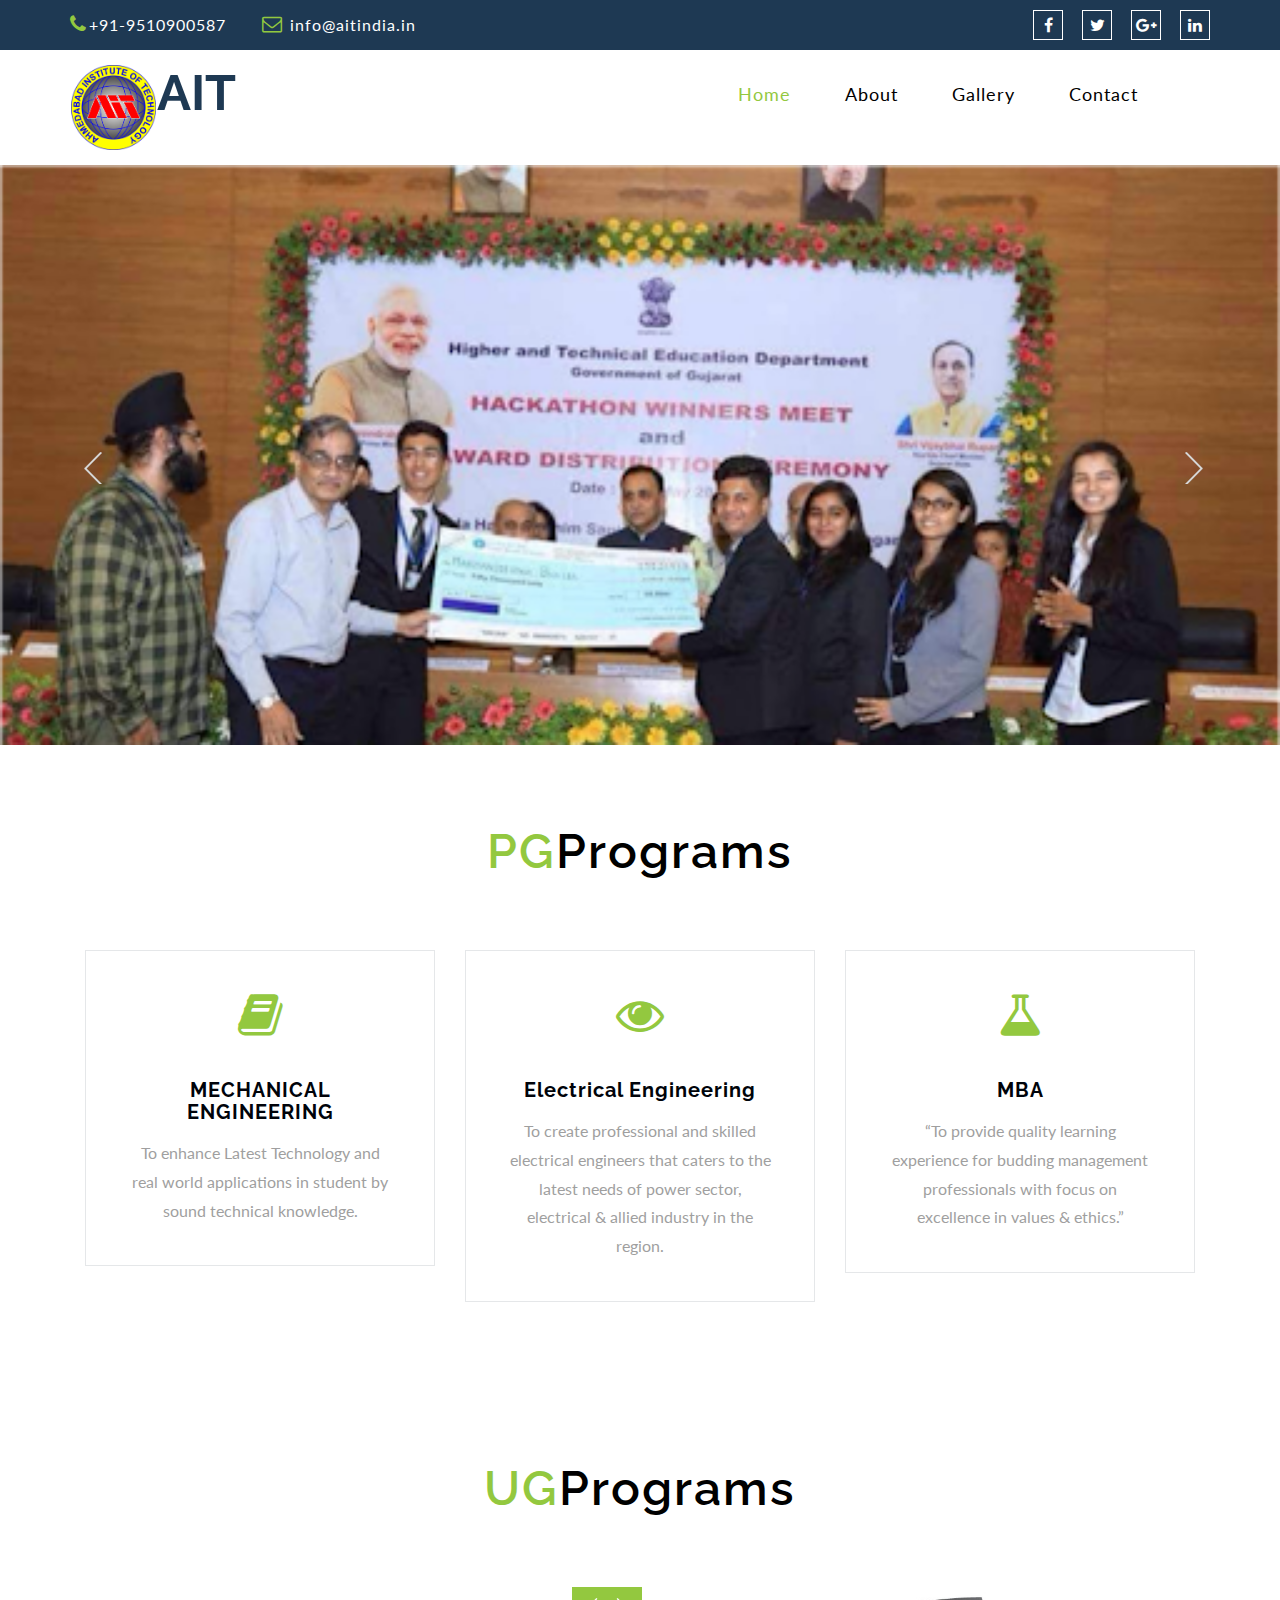
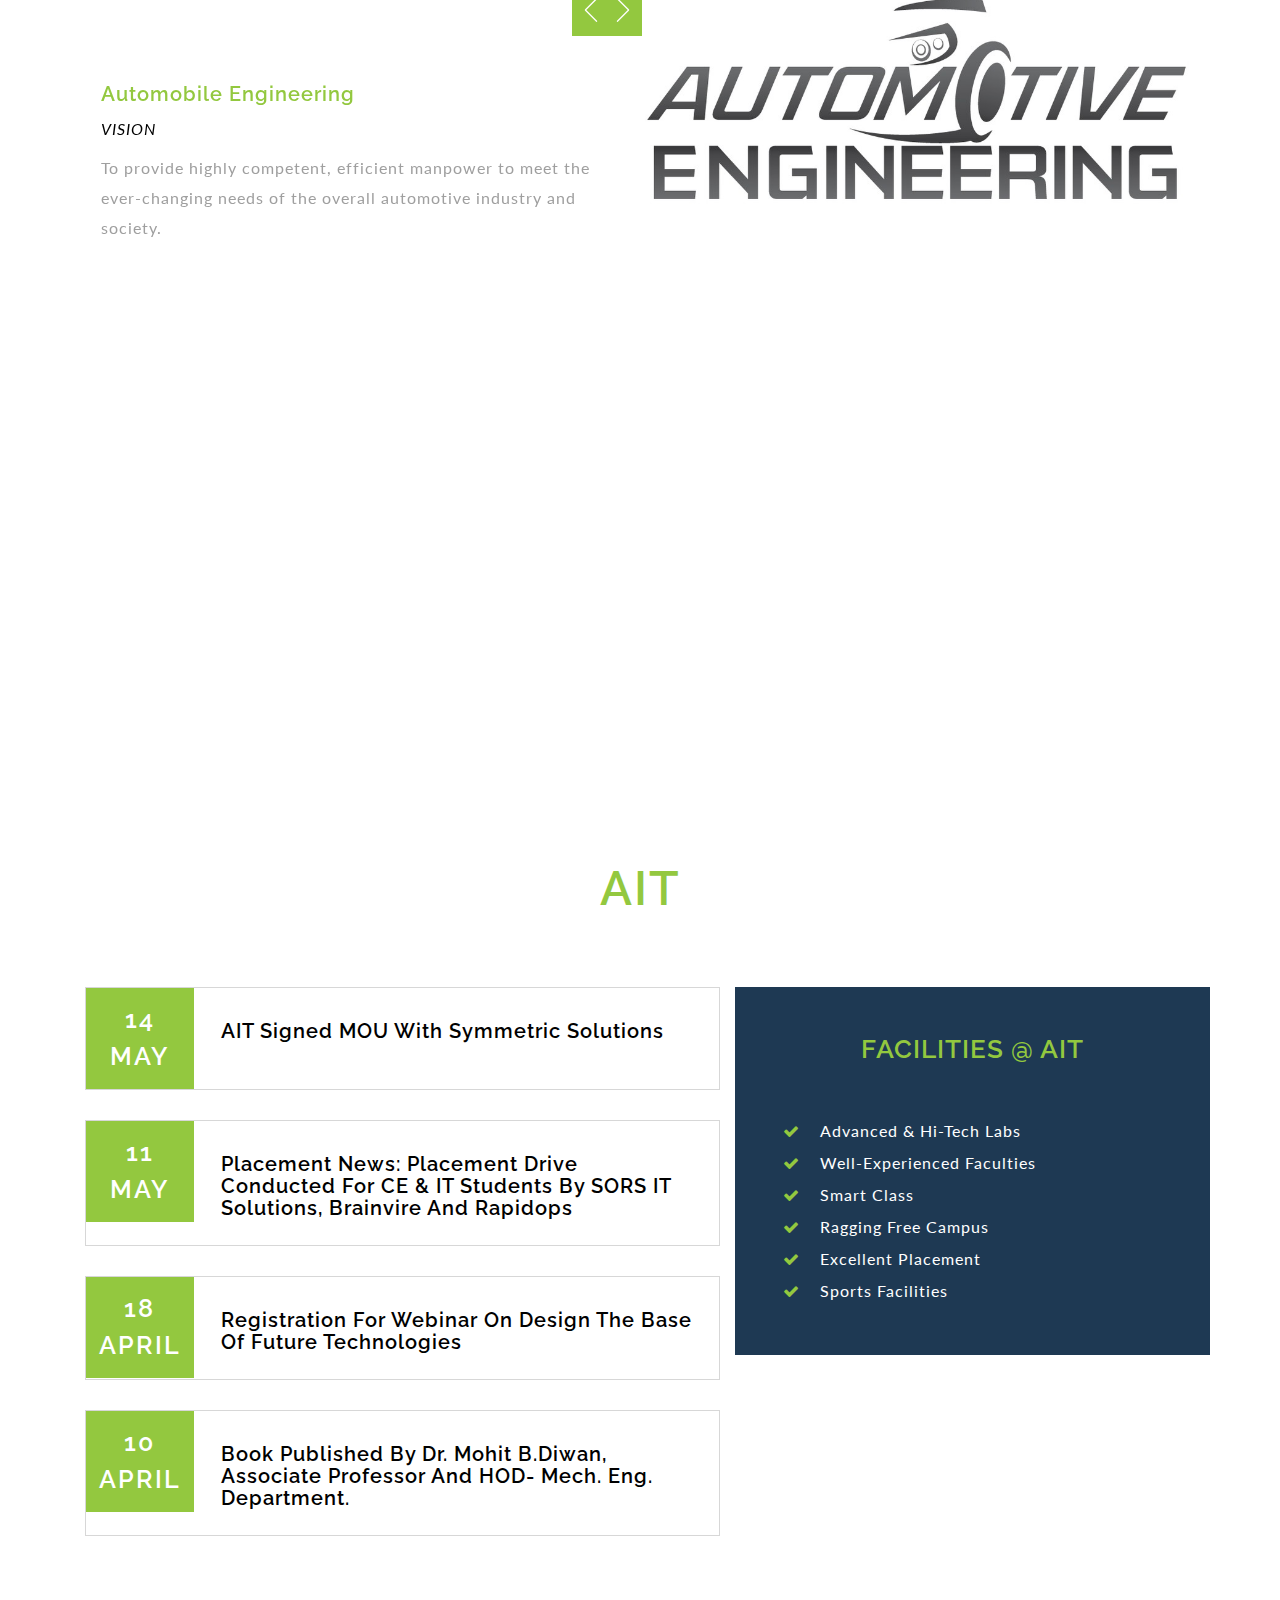
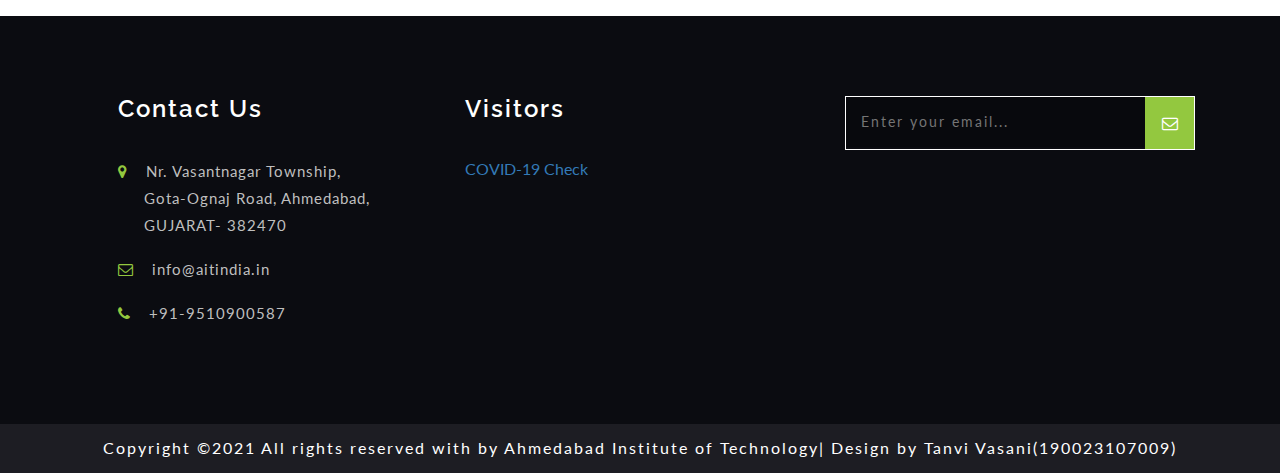
==== commit 3885c2f5: "Update index.html" ====
--- a/index.html
+++ b/index.html
@@ -69,12 +69,6 @@
 							<li><a href="about.html">About</a></li>
 							<li><a href="gallery.html">Gallery</a></li>
 							<li><a href="contact.html">Contact</a></li>
-							<li><a href="#" class="dropdown-toggle" data-toggle="dropdown" role="button" aria-haspopup="true" aria-expanded="false">Work <span class="caret"></span></a>
-										<ul class="dropdown-menu">
-											<li><a href="icons.html">Static Page</a></li>
-											<li><a href="codes.html">Dynamic Page</a></li>
-										</ul>
-							</li> 
 						</ul>
 
 					</div>
@@ -442,4 +436,4 @@
 	<!--// Required Scripts -->
 </body>
 
-</html>+</html>
